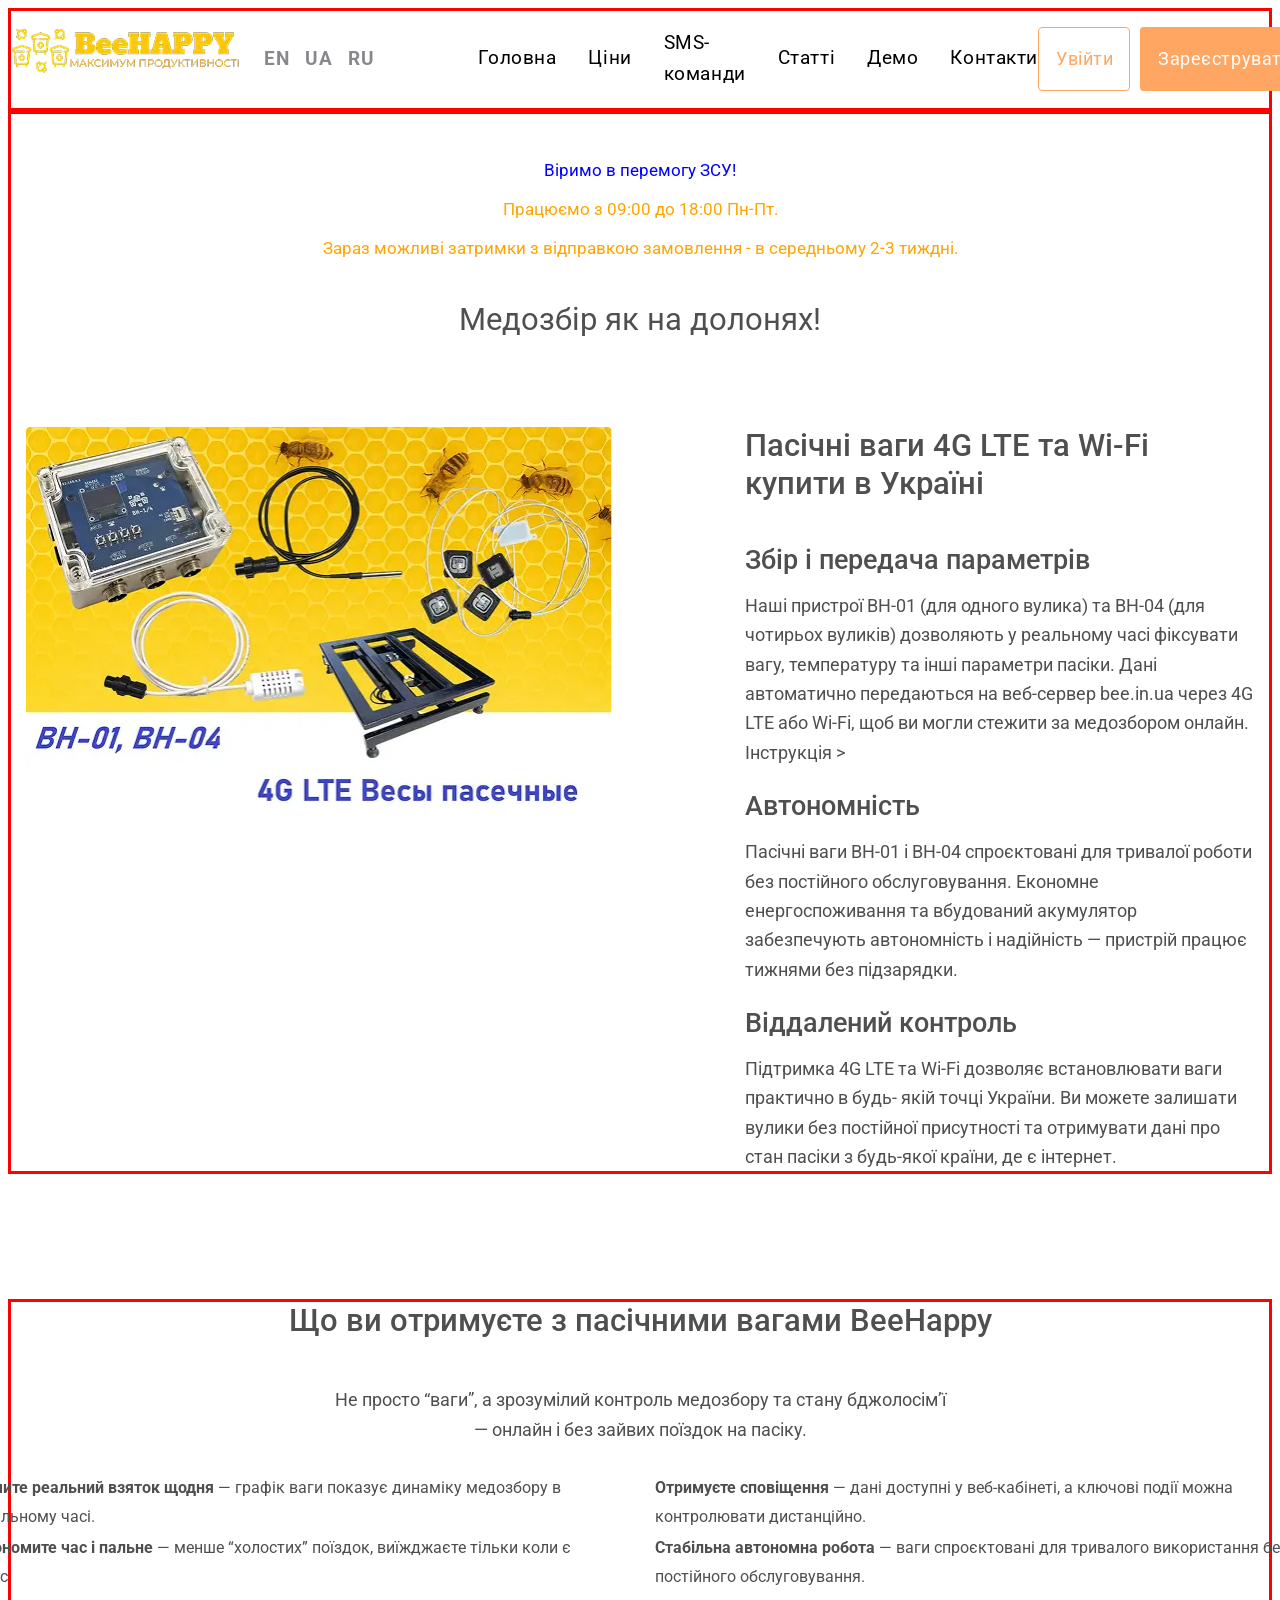
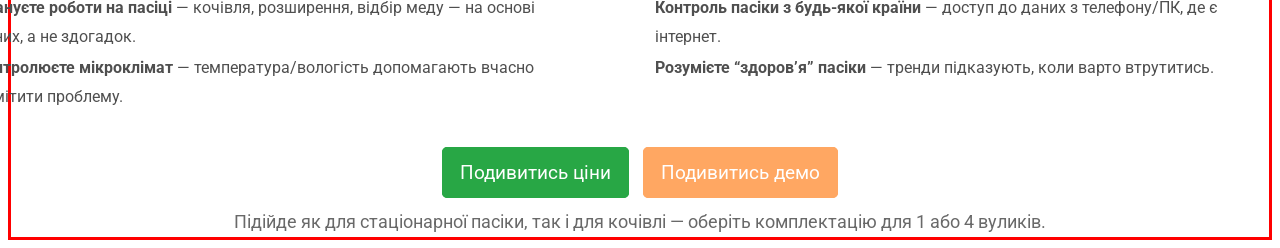
==== index.html @ 7dd822db "верстка секції advantages" ====
<!DOCTYPE html>
<html lang="UA">

<head>
    <meta charset="UTF-8">
    <meta name="viewport" content="width=device-width, initial-scale=1.0">
    <link rel="preconnect" href="https://fonts.googleapis.com">
    <link rel="preconnect" href="https://fonts.gstatic.com" crossorigin>
    <link href="https://fonts.googleapis.com/css2?family=Roboto:ital,wght@0,100..900;1,100..900&display=swap"
        rel="stylesheet">
    <link rel="stylesheet" href="./styles/reset.css">
    <link rel="stylesheet" href="./styles/ua.css">
    <title>Document</title>
</head>

<body>
    <header class="header">
        <div class="container header-container">
            <a href="./ua.html" class="header-logo">
                <img class="header-img" src="./images/header-logo.webp" alt="logo">
            </a>
            <ul class="header-languages">
                <li class="language"> <a href="" class="header-link">EN</a></li>
                <li class="language"> <a href="" class="header-link">UA</a></li>
                <li class="language"> <a href="" class="header-link">RU</a></li>
            </ul>
            <ul class="heder-list">
                <li class="header-item"><a href="" class="header-link-nav">Головна</a></li>
                <li class="header-item"><a href="" class="header-link-nav">Ціни</a></li>
                <li class="header-item"><a href="" class="header-link-nav">SMS-команди</a></li>
                <li class="header-item"><a href="" class="header-link-nav">Статті</a></li>
                <li class="header-item"><a href="" class="header-link-nav">Демо</a></li>
                <li class="header-item"><a href="" class="header-link-nav">Контакти</a></li>
            </ul>
            <ul class="header-navs">
                <li class="header-nav"><a class="header-login" href="">Увійти</a></li>
                <li class="header-nav"><a class="header-singin" href="">Зареєструватися</a></li>
            </ul>
        </div>
    </header>
    <main class="main">
        <section class="hero">
            <div class="container">
                <ul class="hero-listzsy">
                    <h4 class="hero-zsy">Віримо в перемогу ЗСУ!</h4>
                    <h4 class="hero-zsy">Працюємо з 09:00 до 18:00 Пн-Пт.</h4>
                    <h4 class="hero-zsy">Зараз можливі затримки з відправкою замовлення - в середньому 2-3 тиждні.</h4>
                </ul>

                <h1 class="hero-title">Медозбір як на долонях!</h1>

                <div class="hero-box">
                    <img class="hero-img" src="./images/hero-img.webp" alt="ваги">
                    <div class="hero-subbox">
                        <h2 class="hero-4g">Пасічні ваги 4G LTE та Wi-Fi купити в Україні</h2>
                        <ul class="hero-list">
                            <li class="hero-item">
                                <h3 class="hero-subtitle">Збір і передача параметрів</h3>
                                <p class="hero-text">Наші пристрої BH-01 (для одного вулика) та BH-04 (для чотирьох
                                    вуликів)
                                    дозволяють у реальному часі фіксувати вагу, температуру та інші параметри
                                    пасіки. Дані автоматично передаються на веб-сервер bee.in.ua через 4G LTE
                                    або Wi-Fi, щоб ви могли стежити за медозбором онлайн. Інструкція ></p>
                            </li>
                            <li class="hero-item">
                                <h3 class="hero-subtitle">Автономність</h3>
                                <p class="hero-text">Пасічні ваги BH-01 і BH-04 спроєктовані для тривалої роботи без
                                    постійного
                                    обслуговування. Економне енергоспоживання та вбудований акумулятор
                                    забезпечують автономність і надійність — пристрій працює тижнями без
                                    підзарядки.</p>
                            </li>
                            <li class="hero-item">
                                <h3 class="hero-subtitle">Віддалений контроль</h3>
                                <p class="hero-text">Підтримка 4G LTE та Wi-Fi дозволяє встановлювати ваги практично в
                                    будь-
                                    якій точці України. Ви можете залишати вулики без постійної присутності та
                                    отримувати дані про стан пасіки з будь-якої країни, де є інтернет.</p>
                            </li>
                        </ul>
                    </div>
                </div>
            </div>
        </section>
        <section class="advantages">
            <div class="container">
                <h2 class="advantages-title">Що ви отримуєте з пасічними вагами BeeHappy</h2>
                <p class="advantages-text">Не просто “ваги”, а зрозумілий контроль медозбору та стану бджолосім’ї —
                    онлайн і без зайвих
                    поїздок на пасіку.</p>
                <div class="advantages-box">
                    <ul class="advantages-list">
                        <li class="advantages-item">
                            <p class="advantages-subtext text1">
                                <strong>Бачите реальний взяток щодня</strong>
                                — графік ваги показує динаміку медозбору в
                                реальному часі.
                            </p>
                        </li>
                        <li class="advantages-item">
                            <p class="advantages-subtext text2">
                                <strong>Економите час і пальне</strong>
                                — менше “холостих” поїздок, виїжджаєте тільки коли є
                                сенс.
                            </p>
                        </li>
                        <li class="advantages-item">
                            <p class="advantages-subtext text3">
                                <strong>Плануєте роботи на пасіці </strong>
                                — кочівля, розширення, відбір меду — на основі
                                даних, а не здогадок.
                            </p>
                        </li>
                        <li class="advantages-item">
                            <p class="advantages-subtext text4">
                                <strong>Контролюєте мікроклімат</strong>
                                — температура/вологість допомагають вчасно
                                помітити проблему.
                            </p>
                        </li>
                    </ul>
                    <ul class="advantages-lists">
                        <li class="advantages-item">
                            <p class="advantages-subtext text5">
                                <strong>Отримуєте сповіщення</strong>
                                — дані доступні у веб-кабінеті, а ключові події можна
                                контролювати дистанційно.
                            </p>
                        </li>
                        <li class="advantages-item">
                            <p class="advantages-subtext text6">
                                <strong>Стабільна автономна робота</strong>
                                — ваги спроєктовані для тривалого використання
                                без постійного обслуговування.
                            </p>
                        </li>
                        <li class="advantages-item">
                            <p class="advantages-subtext text7">
                                <strong>Контроль пасіки з будь-якої країни</strong>
                                — доступ до даних з телефону/ПК, де є
                                інтернет.
                            </p>
                        </li>
                        <li class="advantages-item">
                            <p class="advantages-subtext text8">
                                <strong>Розумієте “здоров’я” пасіки</strong>
                                — тренди підказують, коли варто втрутитись.
                            </p>
                        </li>
                    </ul>
                </div>
                <ul class="advantages-buttons">
                    <li class="advantages-button">
                        <a href="" class="advantages-cost">Подивитись ціни</a>
                    </li>
                    <li class="advantages-button">
                        <a href="" class="advantages-demo">Подивитись демо</a>
                    </li>
                </ul>
                <p class="advantages-btn">Підійде як для стаціонарної пасіки, так і для кочівлі — оберіть комплектацію
                    для 1 або 4 вуликів.</p>
            </div>
        </section>
    </main>
</body>

</html>
---- styles/ua.css ----
body {
    font-family: "Roboto";
}



.container {
    padding-right: 15px;
    padding-left: 15px;
    margin-right: auto;
    margin-left: auto;
    border: solid red;
}


/* секція header */

.header-container {
    display: flex;
    padding: 17px 0px 18px;
}

.header-languages {
    display: flex;
    gap: 16px;
    align-items: center;
    margin-left: 24px;
    margin-right: 104px;
}

.header-link {
    font-weight: 700;
    font-size: 19px;
    line-height: 160%;
    letter-spacing: 0.03em;
    color: #87898c;
}

.header-link-nav {
    font-weight: 400;
    font-size: 19px;
    line-height: 162%;
    letter-spacing: 0.03em;
    color: #000;
}

.heder-list {
    display: flex;
    gap: 32px;
    align-items: center;
    margin: 0px auto;
}

.header-navs {
    display: flex;
    gap: 10px;
    align-items: center;
}

.header-login {
    font-weight: 400;
    font-size: 18px;
    line-height: 157%;
    letter-spacing: 0.03em;
    text-align: center;
    color: #ffa762;

    padding: 20px 16px 21px 17px;
    border: 1px solid #ffa762;
    border-radius: 4px;
}

.header-singin {
    border: 1px solid #ffa762;
    border-radius: 4px;
    background: #ffa762;
    padding: 20px 16px 21px 17px;

    font-weight: 400;
    font-size: 18px;
    line-height: 152%;
    letter-spacing: 0.03em;
    text-align: center;
    color: #fff;
}

/* секція hero */

.hero {
    padding-bottom: 62px;
}

.hero-listzsy {
    padding: 43px 0px 39px;
    text-align: center;
    display: flex;
    flex-direction: column;
    gap: 11px;
}

.hero-img {
    border-radius: 4px;
    width: 586px;
    height: 391px;
}

.hero-zsy:first-child {
    font-weight: 400;
    font-size: 17px;
    line-height: 161%;
    color: #00f;
}

.hero-zsy {
    font-weight: 400;
    font-size: 17px;
    line-height: 166%;
    color: #ffa500;
}

.hero-title {
    font-weight: 400;
    font-size: 31px;
    line-height: 123%;
    text-align: center;
    color: #4f4f4f;
}

.hero-4g {
    font-weight: 500;
    font-size: 31px;
    line-height: 120%;
    color: #4f4f4f;
}

.hero-box {
    display: flex;
    gap: 133px;
    padding: 88px 0px 0px;
}

.hero-list {
    display: flex;
    flex-direction: column;
    gap: 23px;
    padding-top: 42px;
}

.hero-subtitle {
    font-weight: 500;
    font-size: 27px;
    line-height: 123%;
    color: #4f4f4f;
    padding-bottom: 14px;
}

.hero-text {
    font-weight: 400;
    font-size: 18px;
    line-height: 163%;
    color: #4f4f4f;
}

.hero-text:nth-child(1) {
    max-width: 687px;
}

.hero-text:nth-child(2) {
    max-width: 678px;
}

.hero-text:nth-child(3) {
    max-width: 676px;
}

/* секція advantages */

.advantages {
    padding-top: 63px;
}

.advantages-title {
    font-weight: 500;
    font-size: 31px;
    line-height: 122%;
    color: #4f4f4f;

    text-align: center;
}

.advantages-text {
    font-weight: 400;
    font-size: 18px;
    line-height: 163%;
    color: #4f4f4f;
    max-width: 851px;

    text-align: center;
    margin: 45px auto 30px;
    max-width: 628px;
}

.text1 {
    max-width: 616px;
}

.text2 {
    max-width: 628px;
}

.text3 {
    max-width: 603px;
}

.text4 {
    max-width: 562px;
}

.text5 {
    max-width: 612px;
}

.text6 {
    max-width: 635px;
}

.text7 {
    max-width: 606px;
}

.text8 {
    max-width: 592px;
}

.advantages-list {
    /* display: flex;
    gap: 30px;
    flex-wrap: wrap;
    justify-content: center; */
}

.advantages-box {
    display: flex;
    justify-content: center;
    gap: 30px;
}


.advantages-item {
    display: flex;
    width: 650px;
    height: 60px;
}

.advantages-subtext {
    font-weight: 400;
    font-size: 16px;
    line-height: 180%;
    color: #4f4f4f;
}

.advantages-buttons {
    display: flex;
    justify-content: center;
    gap: 14px;
    margin: 44px 0px 20px;
}

.advantages-cost {
    border: 1px solid #28a745;
    border-radius: 5px;
    width: 188px;
    height: 48px;
    background: #28a745;
    padding: 13px 17px;

    font-weight: 400;
    font-size: 19px;
    line-height: 155%;
    text-align: center;
    color: #fff;
}


.advantages-demo {
    padding: 13px 17px;

    border: 1px solid #ffa762;
    border-radius: 5px;
    width: 197px;
    height: 48px;
    background: #ffa762;

    font-weight: 400;
    font-size: 19px;
    line-height: 154%;
    text-align: center;
    color: #fff;
}

.advantages-btn {
    font-weight: 400;
    font-size: 18px;
    line-height: 163%;
    text-align: center;
    color: #4f4f4f;
    opacity: 0.85;
}
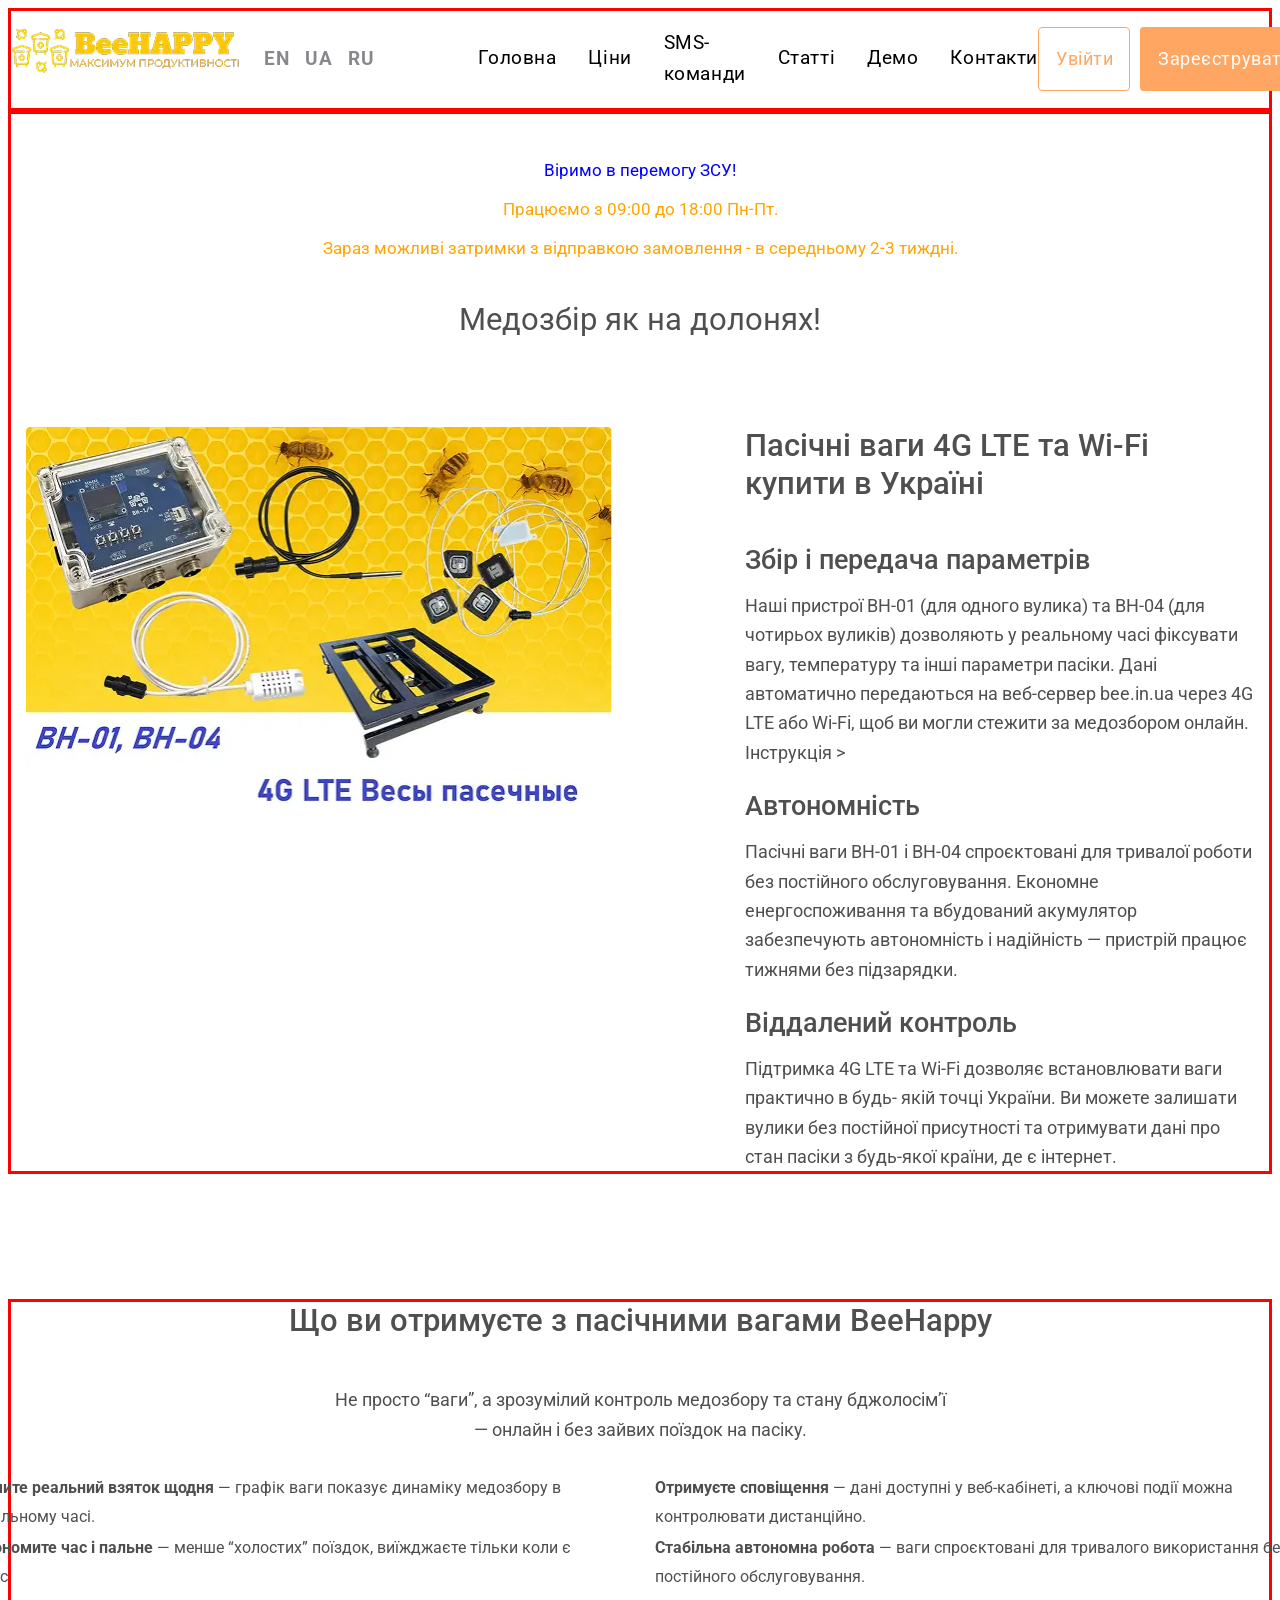
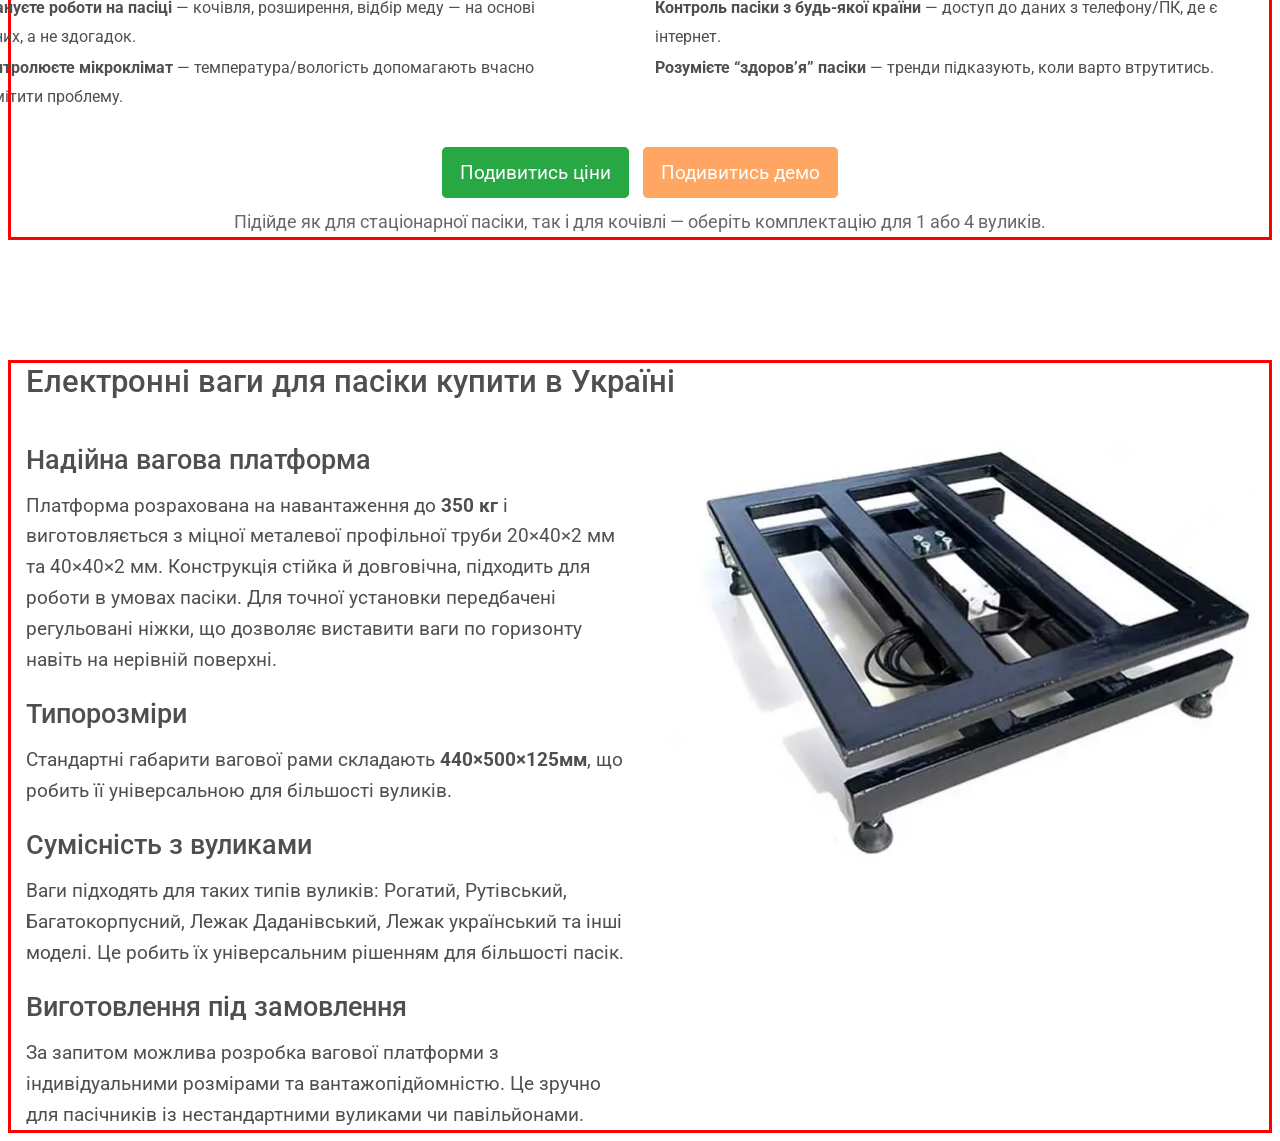
==== commit fb38cb27: "flex-box секції information" ====
--- a/index.html
+++ b/index.html
@@ -161,6 +161,43 @@
                     для 1 або 4 вуликів.</p>
             </div>
         </section>
+        <section class="information">
+            <div class="container">
+                <h2 class="information-title">Електронні ваги для пасіки купити в Україні</h2>
+                <div class="information-box">
+                    <ul class="information-list">
+                        <li class="information-item">
+                            <h3 class="information-subtitle">Надійна вагова платформа</h3>
+                            <p class="information-text information-text1">Платформа розрахована на навантаження до <strong>350 кг</strong>
+                                і
+                                виготовляється з
+                                міцної металевої профільної труби 20×40×2 мм та 40×40×2 мм. Конструкція
+                                стійка й довговічна, підходить для роботи в умовах пасіки. Для точної
+                                установки передбачені регульовані ніжки, що дозволяє виставити ваги по
+                                горизонту навіть на нерівній поверхні.</p>
+                        </li>
+                        <li class="information-item">
+                            <h3 class="information-subtitle">Типорозміри</h3>
+                            <p class="information-text information-text2">Стандартні габарити вагової рами складають
+                                <strong>440×500×125мм</strong>, що робить її універсальною для більшості вуликів.</p>
+                        </li>
+                        <li class="information-item">
+                            <h3 class="information-subtitle">Сумісність з вуликами</h3>
+                            <p class="information-text information-text3">Ваги підходять для таких типів вуликів: Рогатий, Рутівський,
+                                Багатокорпусний, Лежак Даданівський, Лежак український та інші моделі. Це
+                                робить їх універсальним рішенням для більшості пасік.</p>
+                        </li>
+                        <li class="information-item">
+                            <h3 class="information-subtitle">Виготовлення під замовлення</h3>
+                            <p class="information-text information-text4">За запитом можлива розробка вагової платформи з індивідуальними
+                                розмірами та вантажопідйомністю. Це зручно для пасічників із
+                                нестандартними вуликами чи павільйонами.</p>
+                        </li>
+                    </ul>
+                    <img src="./images/information-img.webp" alt="ваги" class="information-img">
+                </div>
+            </div>
+        </section>
     </main>
 </body>
 
--- a/styles/ua.css
+++ b/styles/ua.css
@@ -177,6 +177,7 @@
 
 .advantages {
     padding-top: 63px;
+    padding-bottom: 56px;
 }
 
 .advantages-title {
@@ -305,4 +306,70 @@
     text-align: center;
     color: #4f4f4f;
     opacity: 0.85;
+}
+
+/* секція information */
+
+.information {
+    padding-top: 64px;
+}
+
+.information-title {
+    font-weight: 500;
+    font-size: 31px;
+    line-height: 124%;
+    color: #4f4f4f;
+
+    margin-bottom: 43px;
+}
+
+.information-box {
+    display: flex;
+    gap: 43px;
+}
+
+.information-list {
+    display: flex;
+    flex-direction: column;
+    gap: 23px;
+}
+
+.information-subtitle {
+    font-weight: 500;
+    font-size: 27px;
+    line-height: 121%;
+    color: #4f4f4f;
+
+    margin-bottom: 14px;
+}
+
+.information-text {
+    font-weight: 400;
+    font-size: 19px;
+    line-height: 162%;
+    color: #4f4f4f;
+}
+
+.information-text1 {
+    max-width: 677px;
+}
+
+.information-text2 {
+    max-width: 681px;
+}
+
+.information-text3 {
+    max-width: 682px;
+}
+
+.information-text4 {
+    max-width: 616px;
+}
+
+
+
+.information-img {
+    border-radius: 4px;
+    width: 586px;
+    height: 422px;
 }
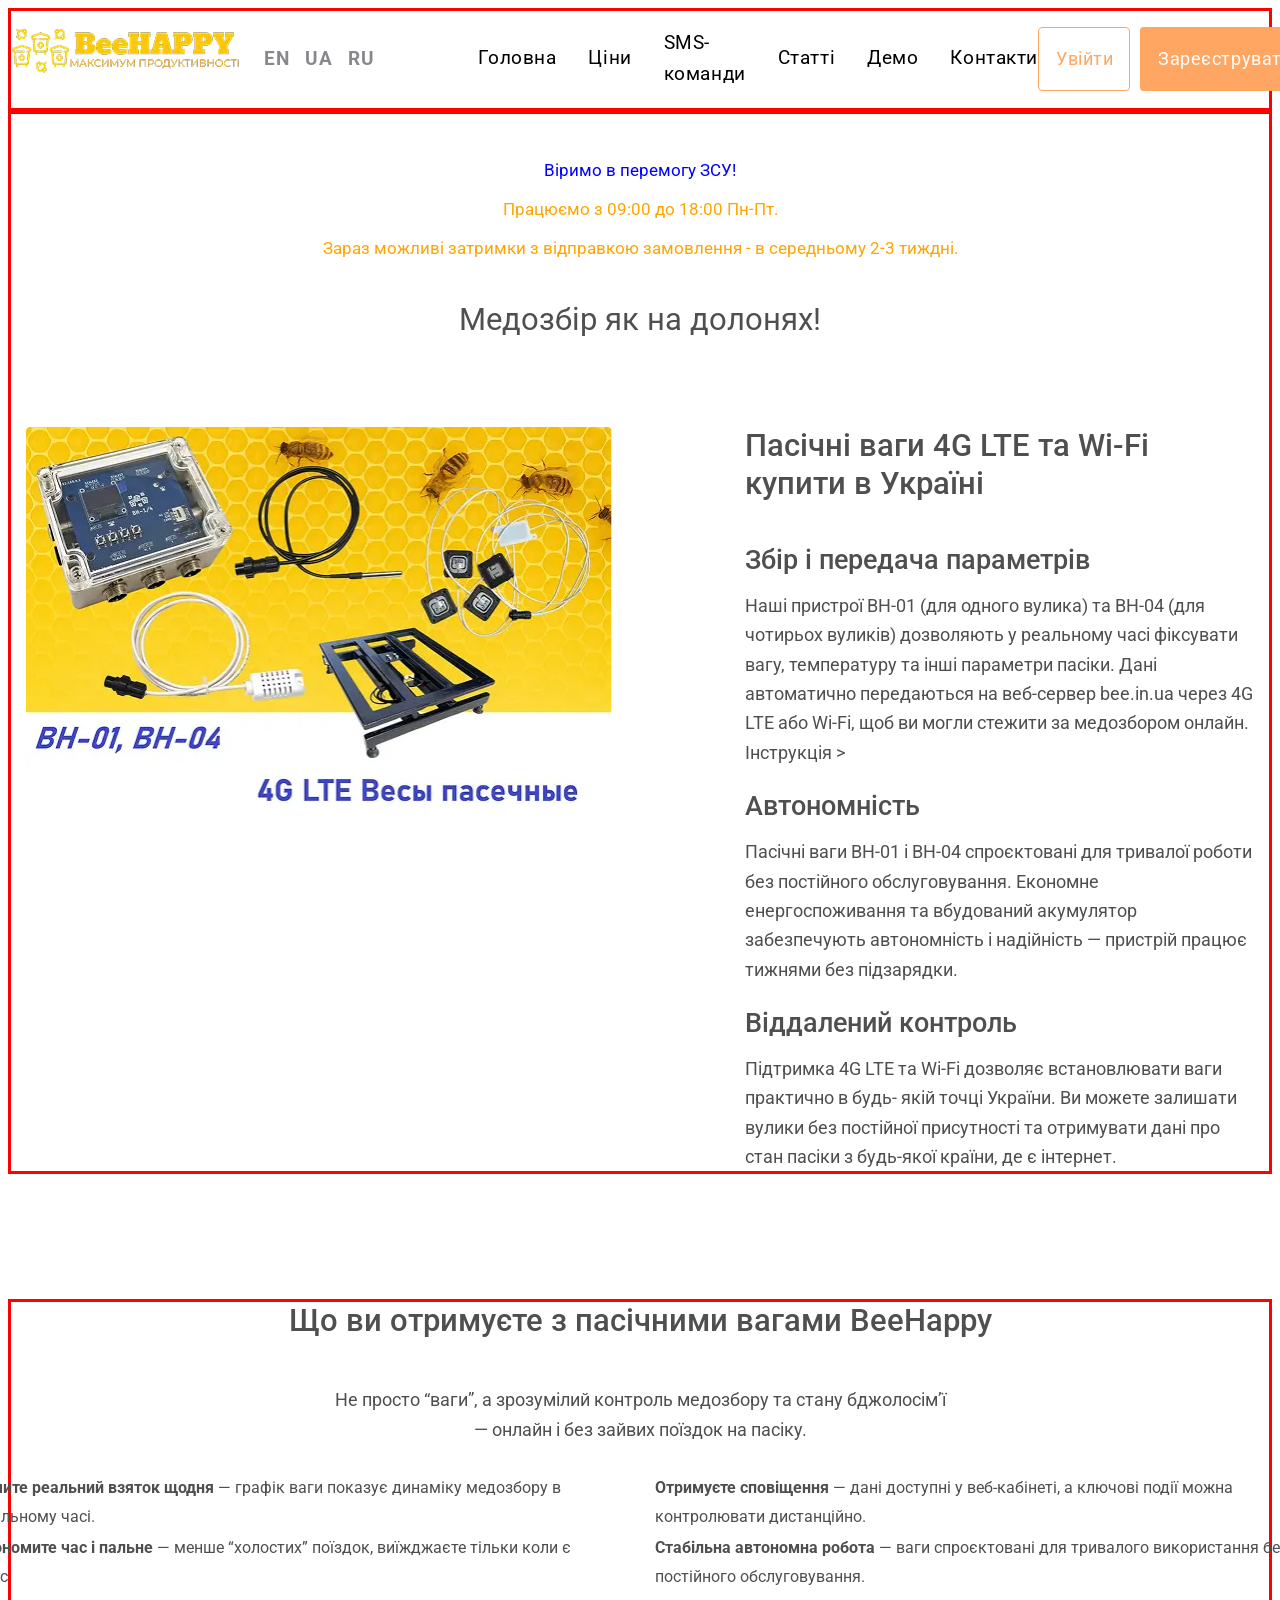
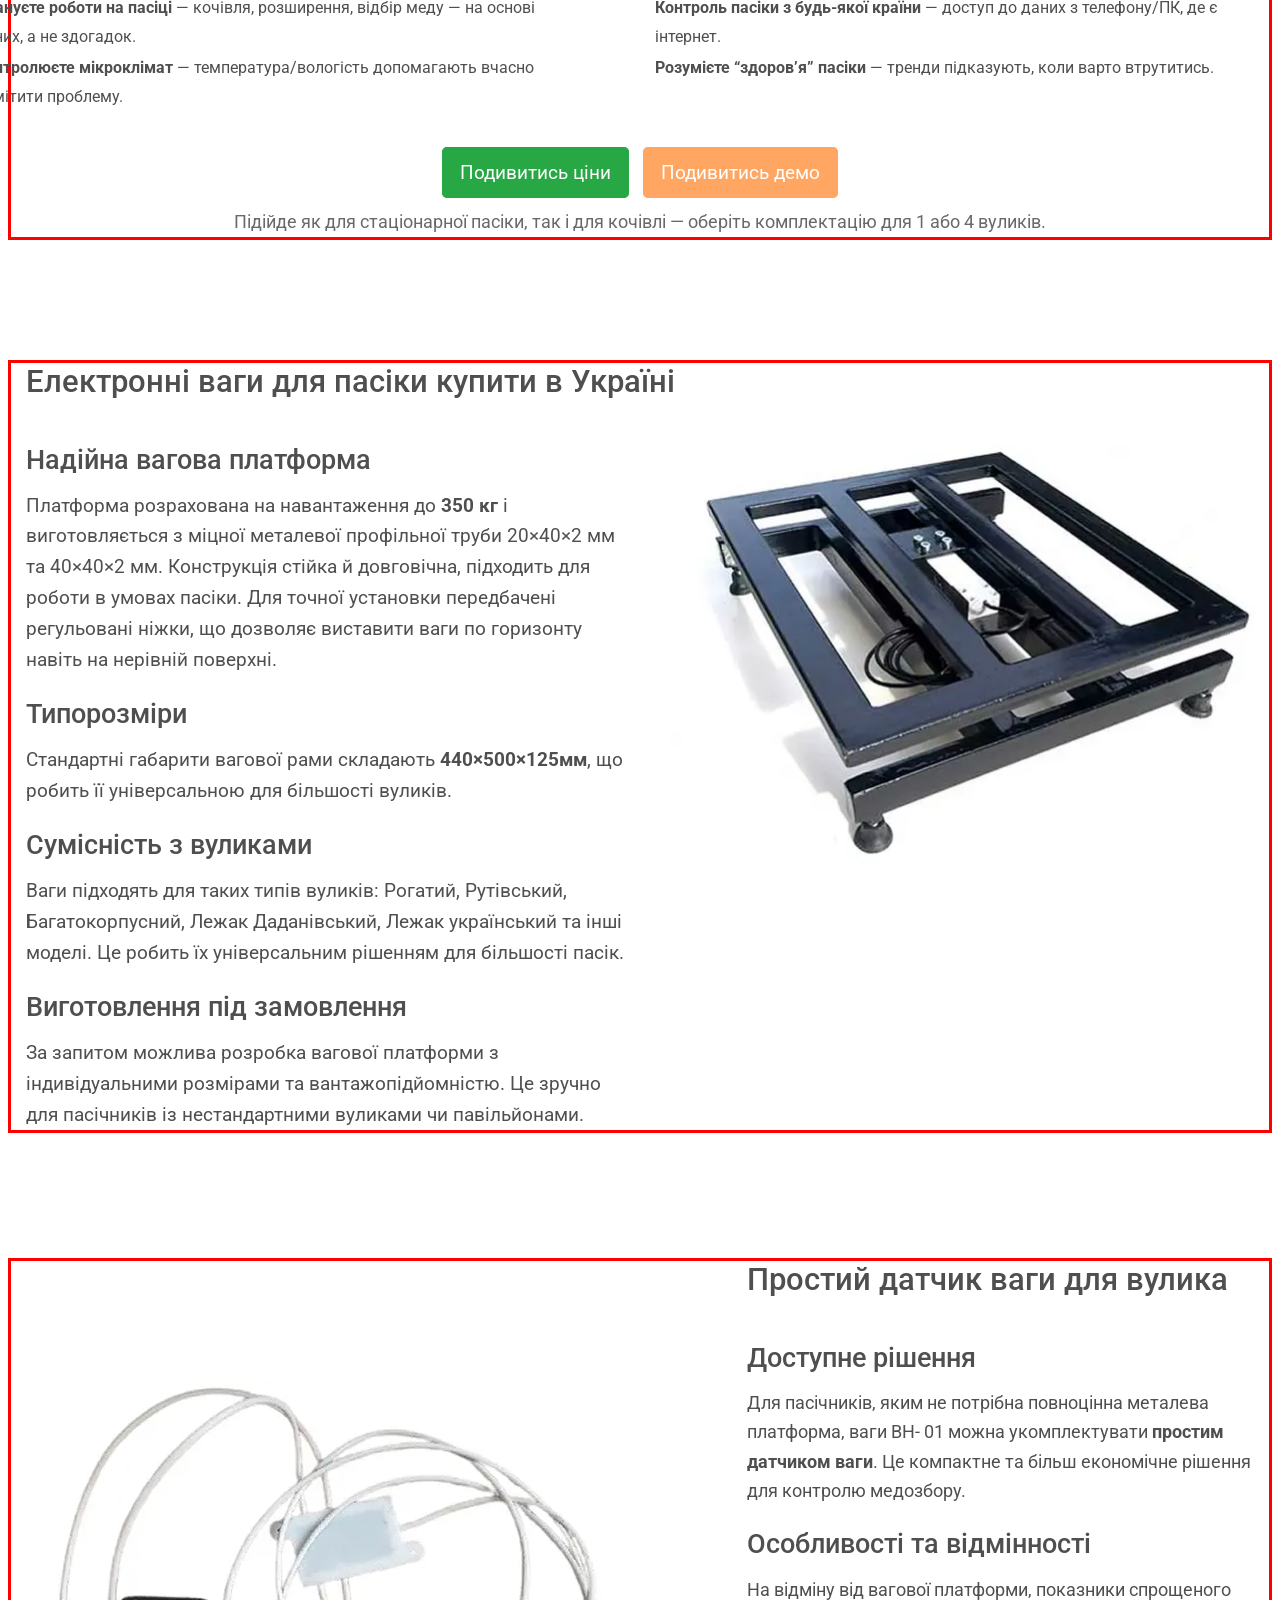
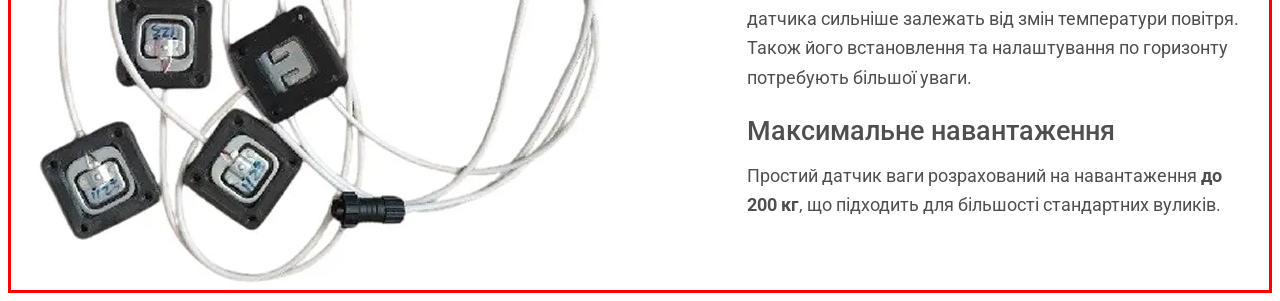
==== commit 3c53b5af: "секція sensor" ====
--- a/index.html
+++ b/index.html
@@ -10,7 +10,7 @@
         rel="stylesheet">
     <link rel="stylesheet" href="./styles/reset.css">
     <link rel="stylesheet" href="./styles/ua.css">
-    <title>Document</title>
+    <title>bee.in.ua</title>
 </head>
 
 <body>
@@ -168,28 +168,33 @@
                     <ul class="information-list">
                         <li class="information-item">
                             <h3 class="information-subtitle">Надійна вагова платформа</h3>
-                            <p class="information-text information-text1">Платформа розрахована на навантаження до <strong>350 кг</strong>
+                            <p class="information-text information-text1">Платформа розрахована на навантаження до
+                                <strong>350 кг</strong>
                                 і
                                 виготовляється з
                                 міцної металевої профільної труби 20×40×2 мм та 40×40×2 мм. Конструкція
                                 стійка й довговічна, підходить для роботи в умовах пасіки. Для точної
                                 установки передбачені регульовані ніжки, що дозволяє виставити ваги по
-                                горизонту навіть на нерівній поверхні.</p>
+                                горизонту навіть на нерівній поверхні.
+                            </p>
                         </li>
                         <li class="information-item">
                             <h3 class="information-subtitle">Типорозміри</h3>
                             <p class="information-text information-text2">Стандартні габарити вагової рами складають
-                                <strong>440×500×125мм</strong>, що робить її універсальною для більшості вуликів.</p>
+                                <strong>440×500×125мм</strong>, що робить її універсальною для більшості вуликів.
+                            </p>
                         </li>
                         <li class="information-item">
                             <h3 class="information-subtitle">Сумісність з вуликами</h3>
-                            <p class="information-text information-text3">Ваги підходять для таких типів вуликів: Рогатий, Рутівський,
+                            <p class="information-text information-text3">Ваги підходять для таких типів вуликів:
+                                Рогатий, Рутівський,
                                 Багатокорпусний, Лежак Даданівський, Лежак український та інші моделі. Це
                                 робить їх універсальним рішенням для більшості пасік.</p>
                         </li>
                         <li class="information-item">
                             <h3 class="information-subtitle">Виготовлення під замовлення</h3>
-                            <p class="information-text information-text4">За запитом можлива розробка вагової платформи з індивідуальними
+                            <p class="information-text information-text4">За запитом можлива розробка вагової платформи
+                                з індивідуальними
                                 розмірами та вантажопідйомністю. Це зручно для пасічників із
                                 нестандартними вуликами чи павільйонами.</p>
                         </li>
@@ -198,6 +203,36 @@
                 </div>
             </div>
         </section>
+        <section class="sensor">
+            <div class="container sensor-container">
+                <img src="./images/sensor.webp" alt="датчіки" class="sensor-img">
+                <div class="sensor-box">
+                    <h2 class="sensor-title">Простий датчик ваги для вулика</h2>
+                    <ul class="sensor-list">
+                        <li class="sensor-item">
+                            <h3 class="sensor-subtitle">Доступне рішення</h3>
+                            <p class="sensor-text">Для пасічників, яким не потрібна повноцінна металева платформа, ваги
+                                BH-
+                                01 можна укомплектувати <strong>простим датчиком ваги</strong>. Це компактне та більш
+                                економічне рішення для контролю медозбору.</p>
+                        </li>
+                        <li class="sensor-item">
+                            <h3 class="sensor-subtitle">Особливості та відмінності</h3>
+                            <p class="sensor-text">На відміну від вагової платформи, показники спрощеного датчика
+                                сильніше
+                                залежать від змін температури повітря. Також його встановлення та
+                                налаштування по горизонту потребують більшої уваги.</p>
+                        </li>
+                        <li class="sensor-item">
+                            <h3 class="sensor-subtitle">Максимальне навантаження</h3>
+                            <p class="sensor-text">Простий датчик ваги розрахований на навантаження <strong>до 200 кг</strong>, що
+                                підходить
+                                для більшості стандартних вуликів.</p>
+                        </li>
+                    </ul>
+                </div>
+            </div>
+        </section>
     </main>
 </body>
 
--- a/styles/ua.css
+++ b/styles/ua.css
@@ -312,6 +312,7 @@
 
 .information {
     padding-top: 64px;
+    padding-bottom: 62px;
 }
 
 .information-title {
@@ -372,4 +373,54 @@
     border-radius: 4px;
     width: 586px;
     height: 422px;
+}
+
+/* секція sensor */
+
+.sensor {
+    padding-top: 63px;
+}
+
+.sensor-container {
+    display: flex;
+    gap: 134px;
+}
+
+.sensor-img {
+    margin-top: 120px;
+}
+
+.sensor-title {
+    font-weight: 500;
+    font-size: 31px;
+    line-height: 124%;
+    color: #4f4f4f;
+    margin-bottom: 42px;
+}
+
+.sensor-list {
+    display: flex;
+    flex-direction: column;
+    gap: 23px;
+}
+
+.sensor-subtitle {
+    font-weight: 500;
+    font-size: 27px;
+    line-height: 123%;
+    color: #4f4f4f;
+    margin-bottom: 13px;
+}
+
+.sensor-text {
+    font-weight: 400;
+    font-size: 18px;
+    line-height: 163%;
+    color: #4f4f4f;
+
+    max-width: 680px;
+}
+
+.sensor-text:nth-child(2) {
+    max-width: 675px;
 }
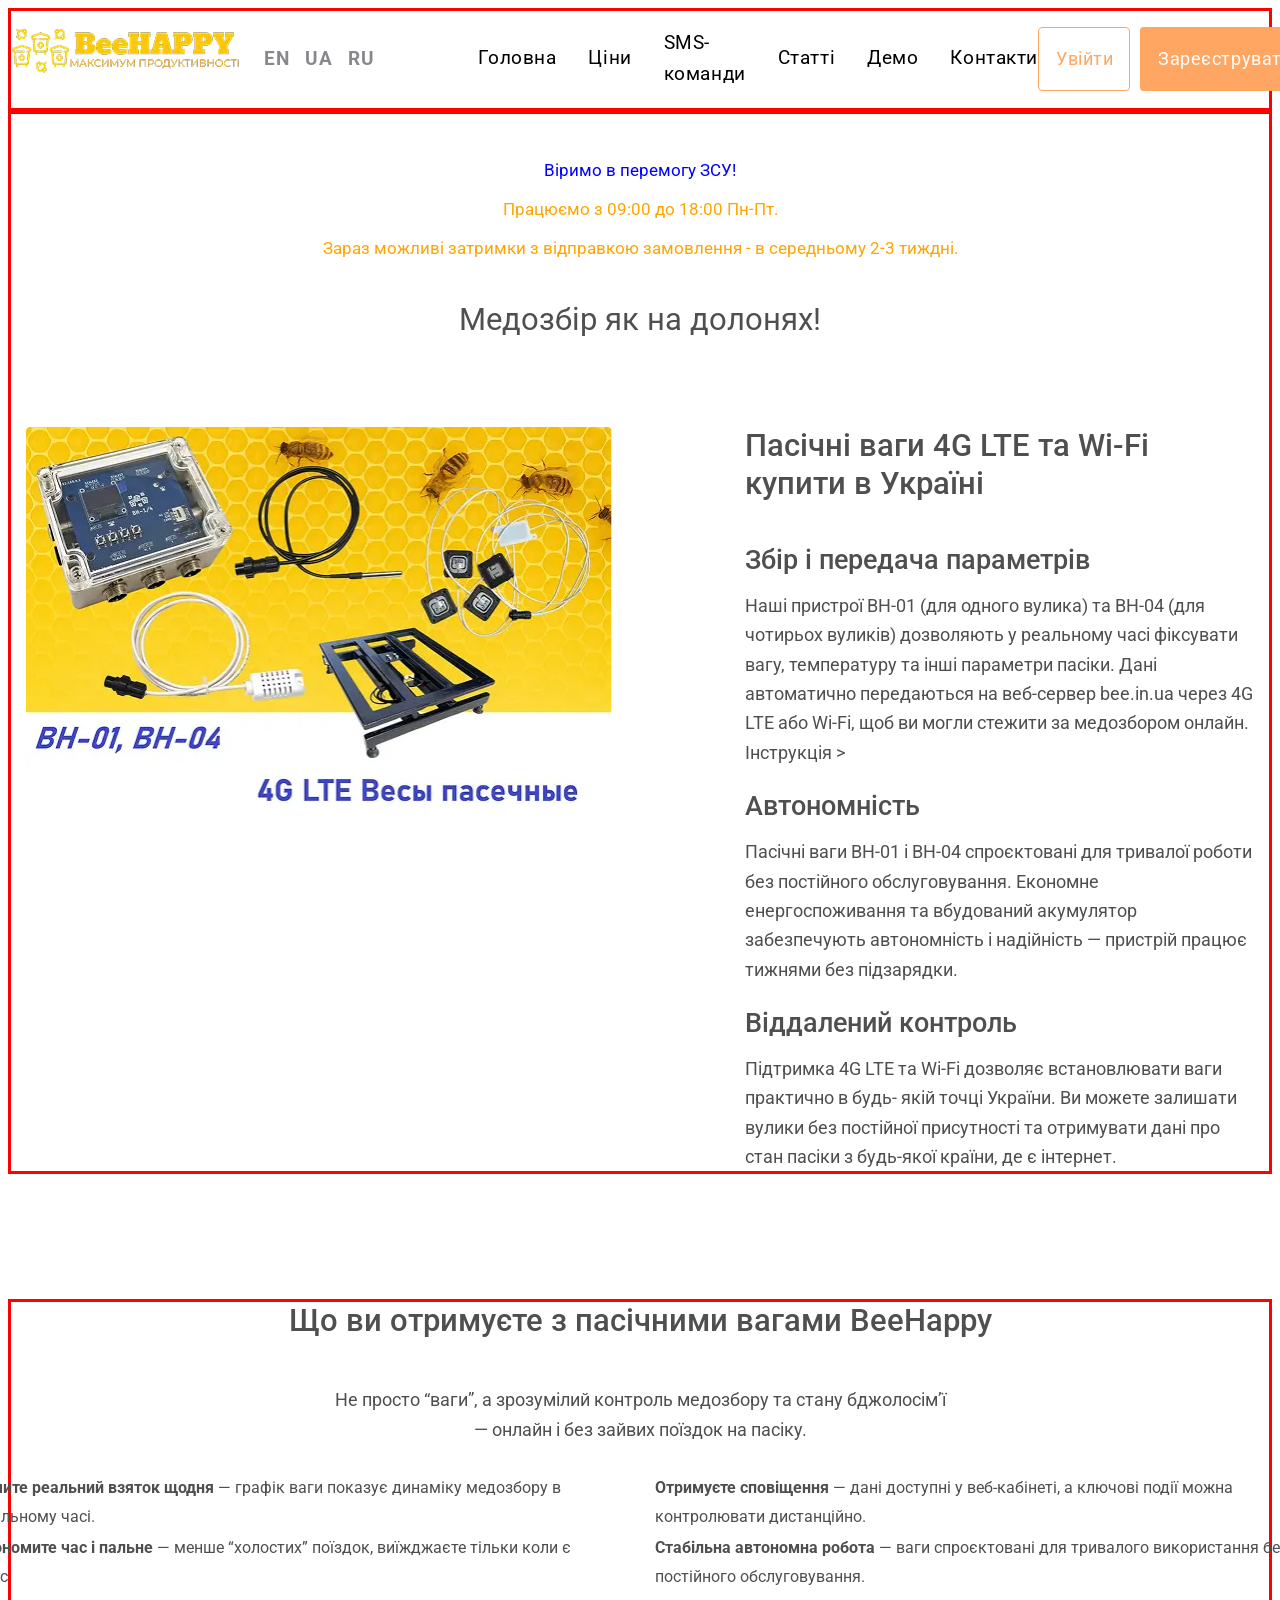
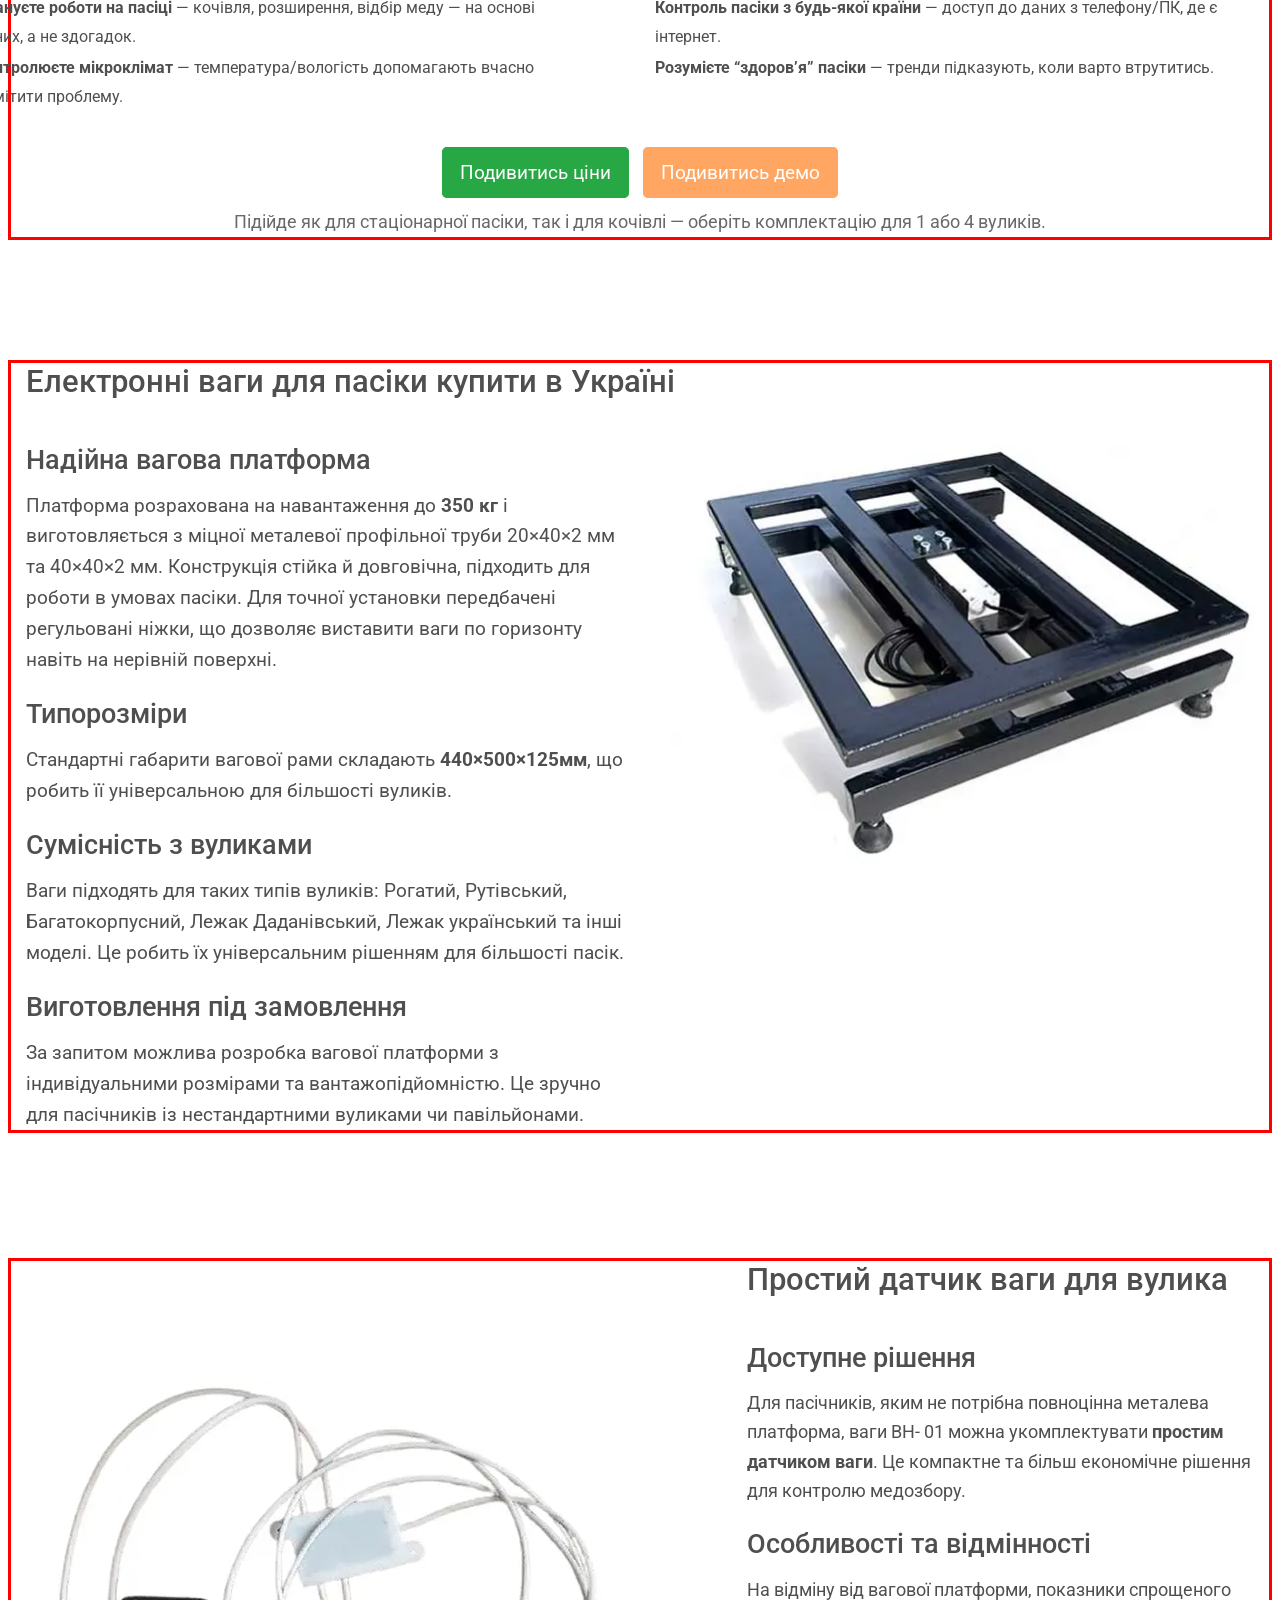
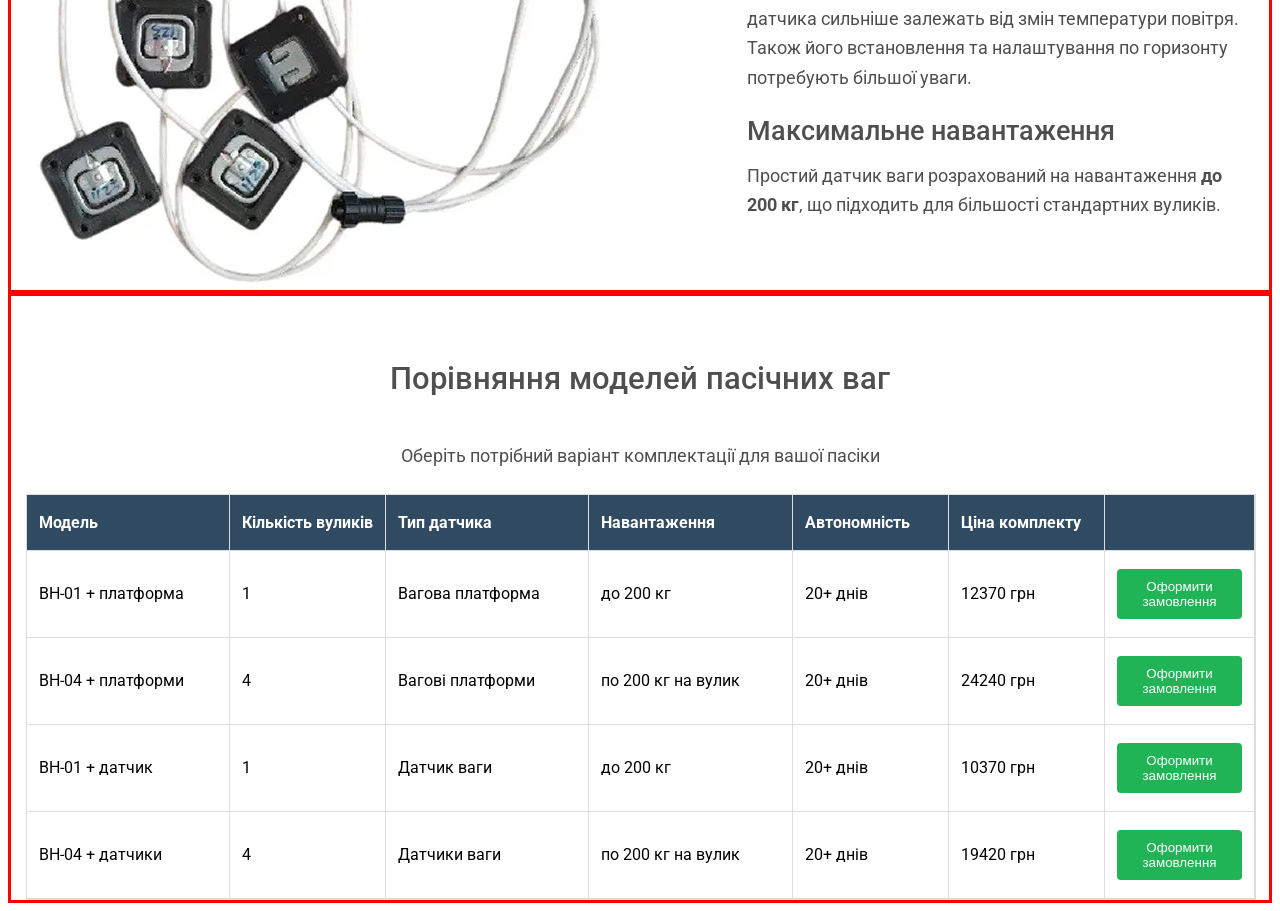
==== commit 59e010a0: "form" ====
--- a/index.html
+++ b/index.html
@@ -225,7 +225,8 @@
                         </li>
                         <li class="sensor-item">
                             <h3 class="sensor-subtitle">Максимальне навантаження</h3>
-                            <p class="sensor-text">Простий датчик ваги розрахований на навантаження <strong>до 200 кг</strong>, що
+                            <p class="sensor-text">Простий датчик ваги розрахований на навантаження <strong>до 200
+                                    кг</strong>, що
                                 підходить
                                 для більшості стандартних вуликів.</p>
                         </li>
@@ -233,6 +234,72 @@
                 </div>
             </div>
         </section>
+        <section class="form">
+            <div class="container">
+                <h2 class="form-title">Порівняння моделей пасічних ваг</h2>
+                <p class="form-text">Оберіть потрібний варіант комплектації для вашої пасіки</p>
+                <div class="table">
+
+                    <div class="table-header">
+                        <div>Модель</div>
+                        <div>Кількість вуликів</div>
+                        <div>Тип датчика</div>
+                        <div>Навантаження</div>
+                        <div>Автономність</div>
+                        <div>Ціна комплекту</div>
+                        <div></div>
+                    </div>
+                    <div class="table-row">
+
+                        <div>ВН-01 + платформа</div>
+                        <div>1</div>
+                        <div>Вагова платформа</div>
+                        <div>до 200 кг</div>
+                        <div>20+ днів</div>
+                        <div>12370 грн</div>
+                        <div>
+                            <button>Оформити замовлення</button>
+                        </div>
+
+                    </div>
+                    <div class="table-row">
+                        <div>ВН-04 + платформи</div>
+                        <div>4</div>
+                        <div>Вагові платформи</div>
+                        <div>по 200 кг на вулик</div>
+                        <div>20+ днів</div>
+                        <div>24240 грн</div>
+                        <div>
+                            <button>Оформити замовлення</button>
+                        </div>
+
+                    </div>
+                    <div class="table-row">
+                        <div>ВН-01 + датчик</div>
+                        <div>1</div>
+                        <div>Датчик ваги</div>
+                        <div>до 200 кг</div>
+                        <div>20+ днів</div>
+                        <div>10370 грн</div>
+                        <div>
+                            <button>Оформити замовлення</button>
+                        </div>
+                    </div>
+
+                    <div class="table-row">
+                        <div>ВН-04 + датчики</div>
+                        <div>4</div>
+                        <div>Датчики ваги</div>
+                        <div>по 200 кг на вулик</div>
+                        <div>20+ днів</div>
+                        <div>19420 грн</div>
+                        <div>
+                            <button>Оформити замовлення</button>
+                        </div>
+                    </div>
+                </div>
+            </div>
+        </section>
     </main>
 </body>
 
--- a/styles/ua.css
+++ b/styles/ua.css
@@ -423,4 +423,64 @@
 
 .sensor-text:nth-child(2) {
     max-width: 675px;
+}
+
+/* form */
+
+.form-title {
+    font-weight: 500;
+    font-size: 31px;
+    line-height: 123%;
+    text-align: center;
+    color: #4f4f4f;
+    margin-top: 64px;
+}
+
+.form-text {
+    font-weight: 400;
+    font-size: 18px;
+    line-height: 163%;
+    text-align: center;
+    color: #4f4f4f;
+
+    margin: 42px 0px 24px 0px;
+}
+
+.table {
+    width: 100%;
+    border: 1px solid #ddd;
+}
+
+.table-header,
+.table-row {
+    display: grid;
+    grid-template-columns: 1.3fr 1fr 1.3fr 1.3fr 1fr 1fr 150px;
+}
+
+.table-header {
+    background: #304b61;
+    color: white;
+    font-weight: bold;
+}
+
+.table-header div,
+.table-row div {
+    padding: 18px 12px;
+    border-right: 1px solid #ddd;
+    border-bottom: 1px solid #ddd;
+    display: flex;
+    align-items: center;
+}
+
+.table-row {
+    min-height: 80px;
+}
+
+button {
+    background: #20b457;
+    color: white;
+    border: none;
+    padding: 10px 12px;
+    border-radius: 4px;
+    cursor: pointer;
 }
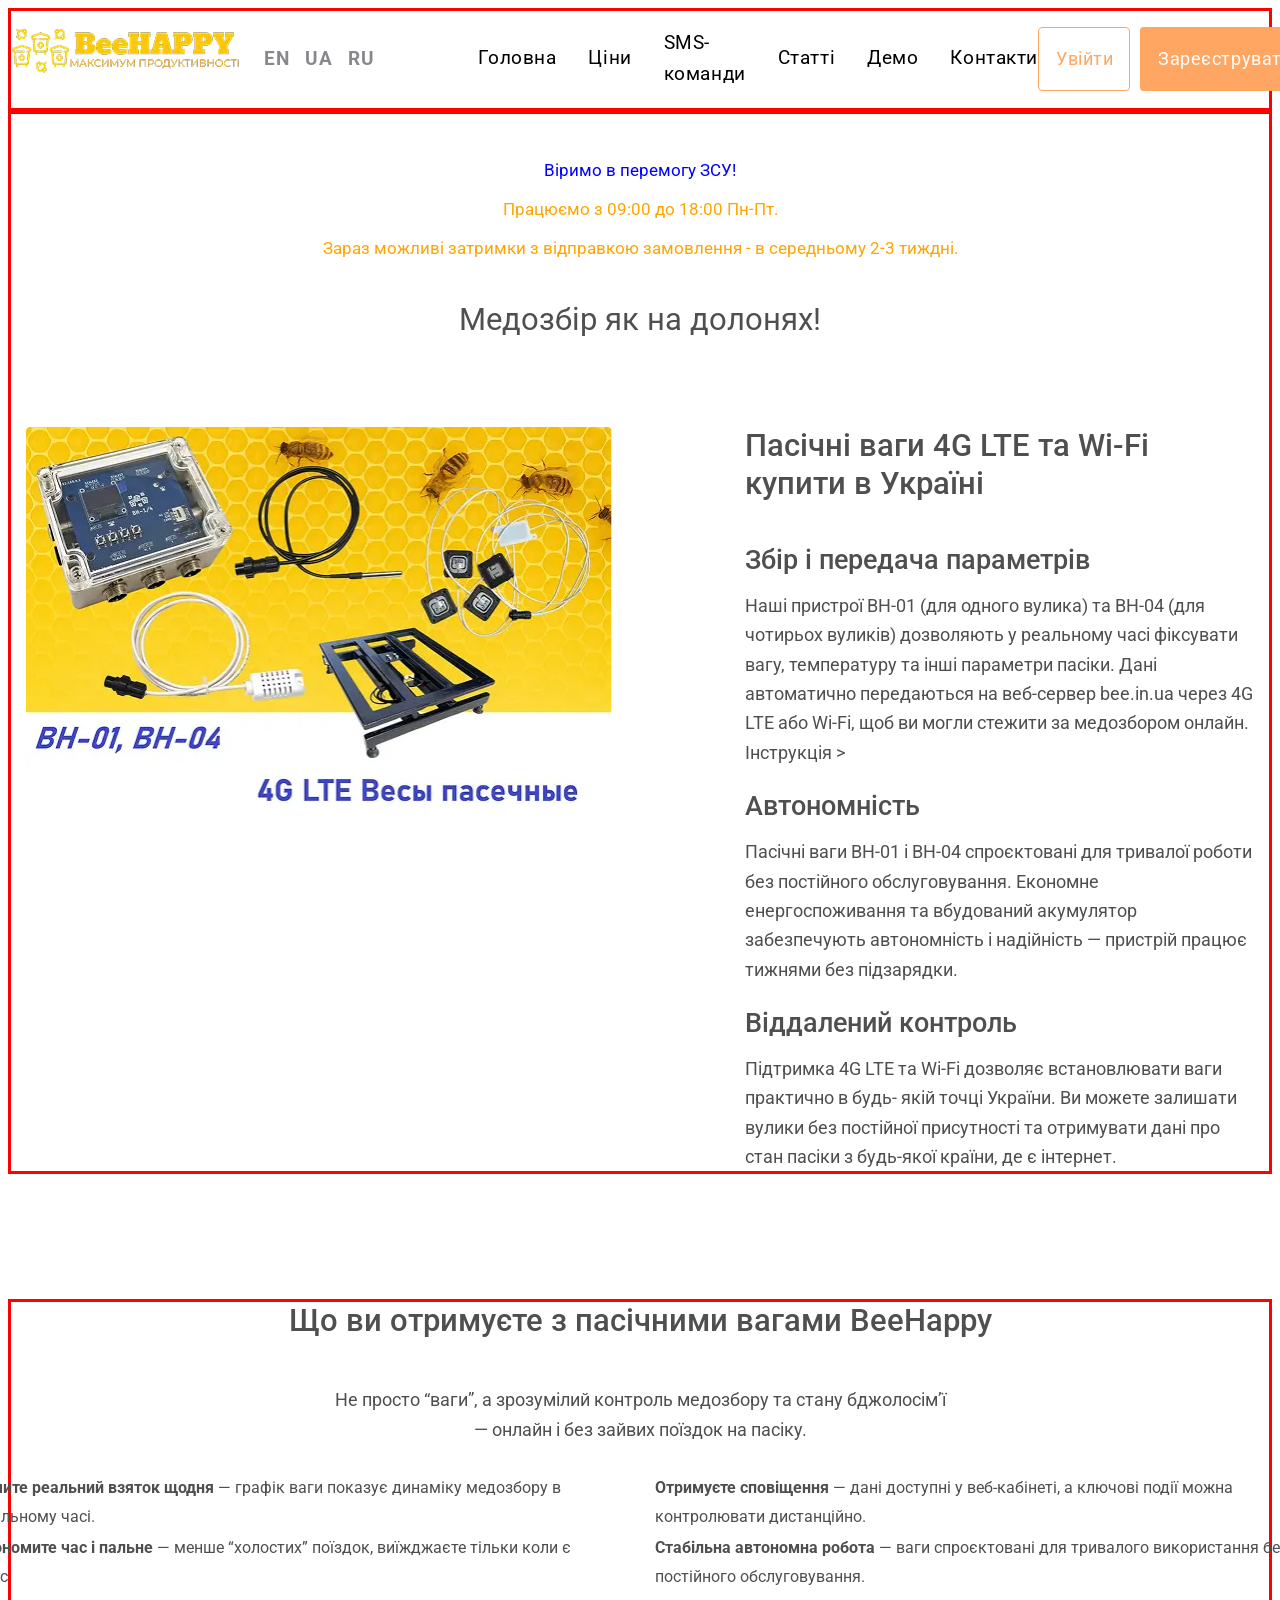
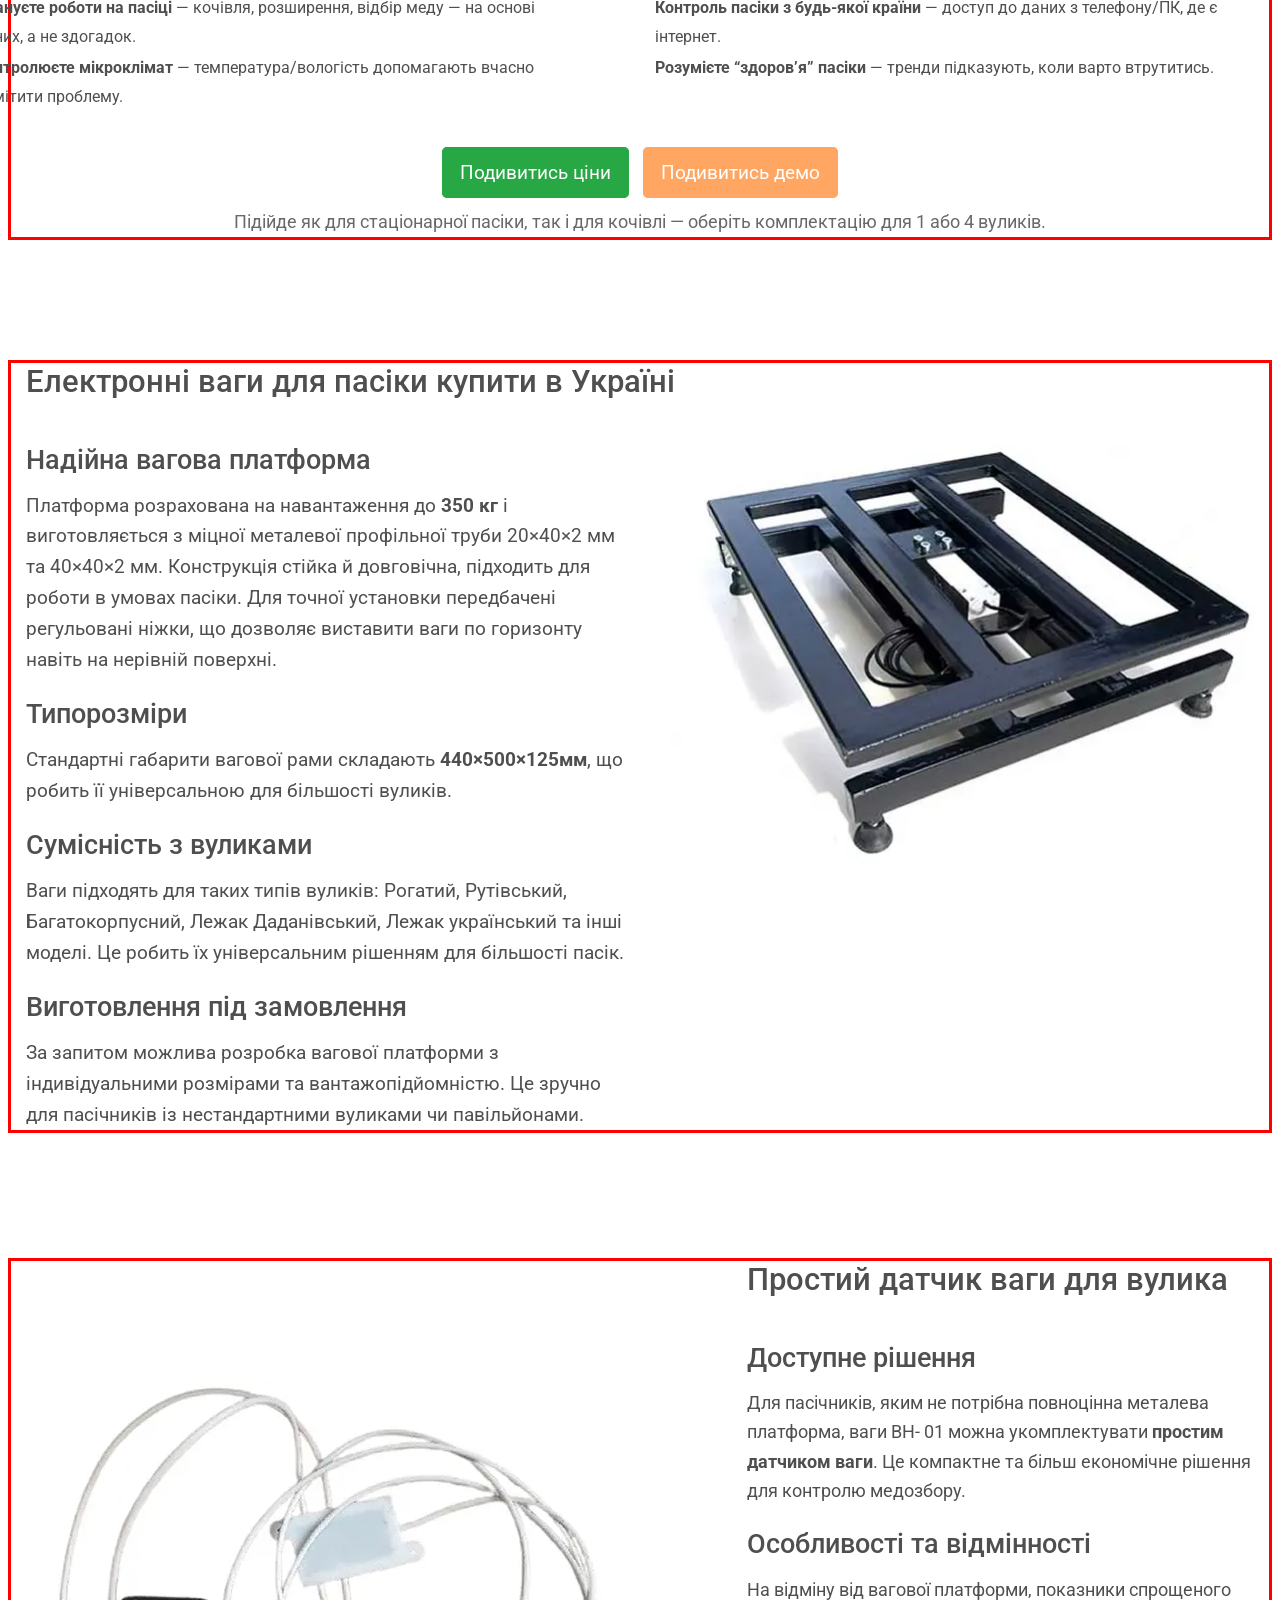
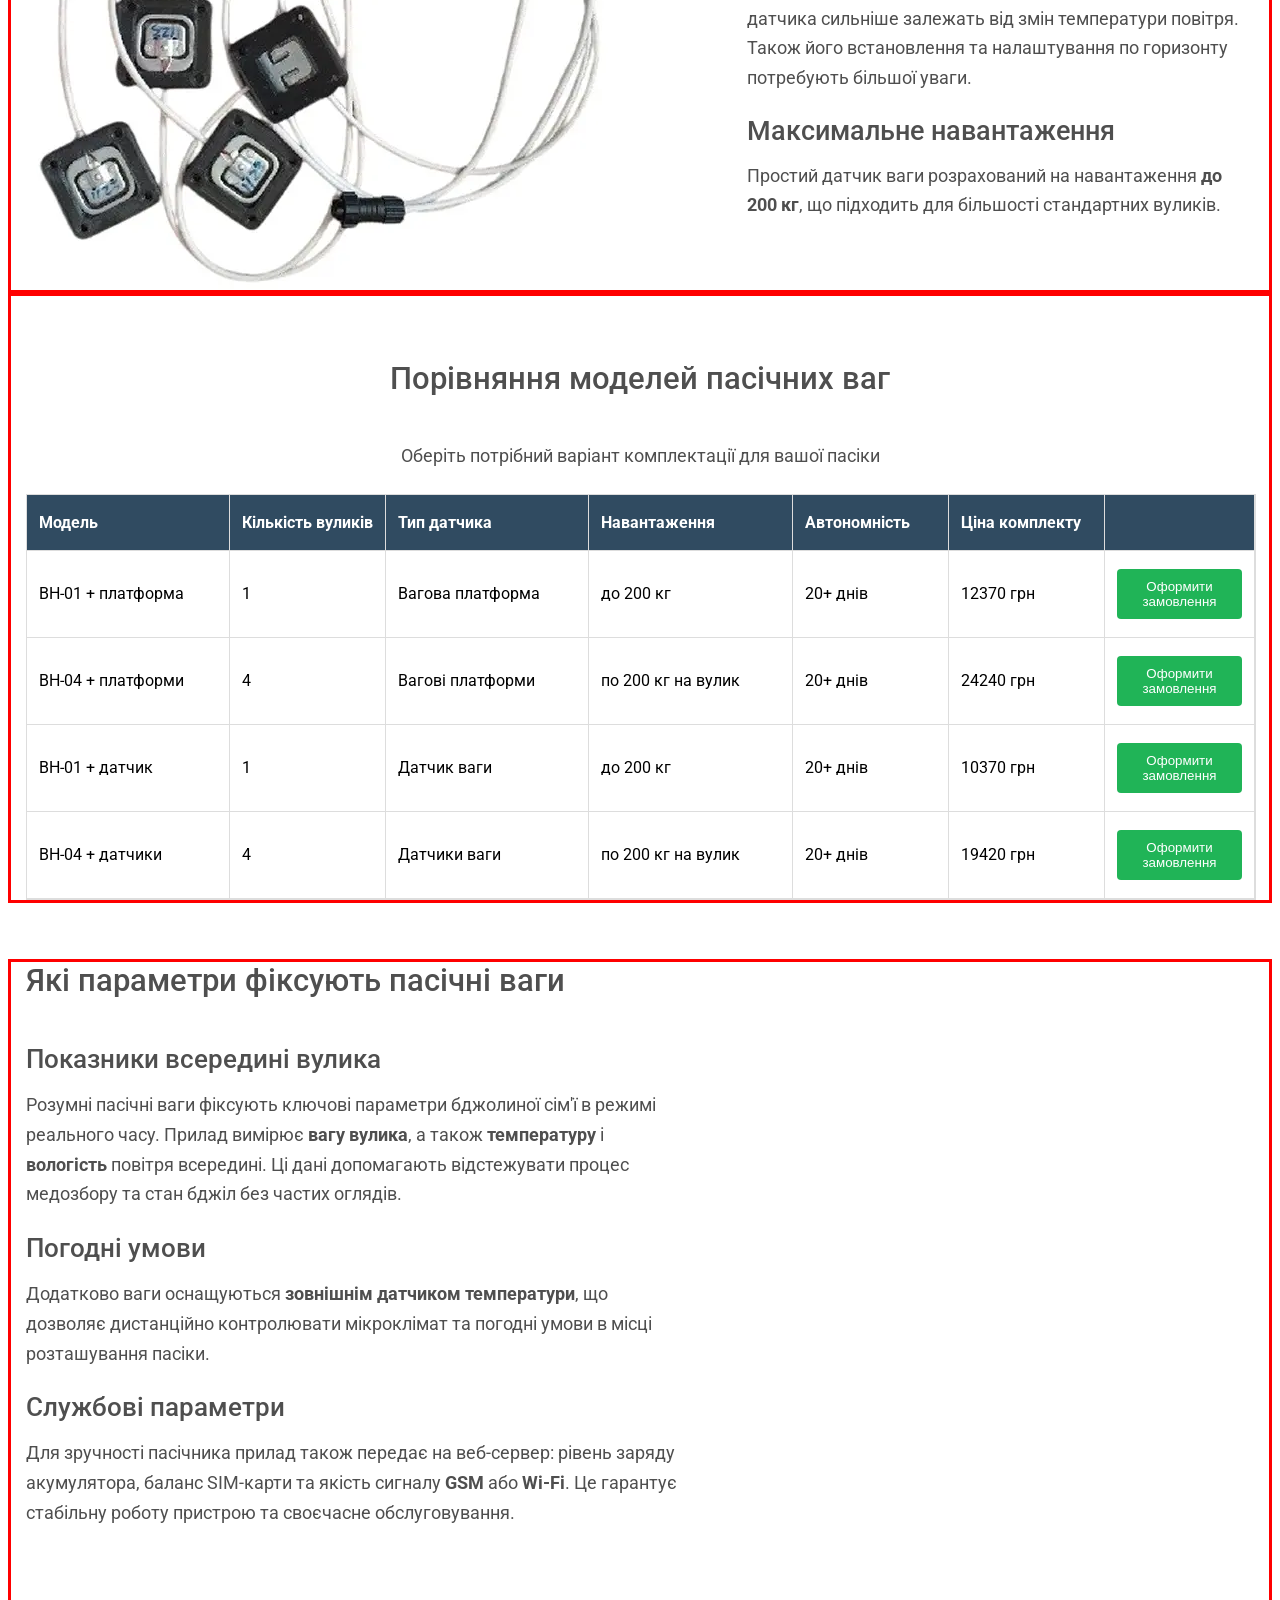
==== commit e8f270db: "instrument" ====
--- a/index.html
+++ b/index.html
@@ -300,6 +300,44 @@
                 </div>
             </div>
         </section>
+
+        <section class="instrument">
+            <div class="container">
+                <h2 class="instrument-title">Які параметри фіксують пасічні ваги</h2>
+                <ul class="instrument-list">
+                    <li class="instrument-item">
+                        <h3 class="instrument-subtitle">Показники всередині вулика</h3>
+                        <p class="instrument-text">Розумні пасічні ваги фіксують ключові параметри бджолиної сім'ї в
+                            режимі
+                            реального часу. Прилад вимірює <strong>вагу вулика</strong>, а також
+                            <strong>температуру</strong> і
+                            <strong>вологість</strong> повітря всередині. Ці дані допомагають відстежувати процес
+                            медозбору та стан бджіл без частих оглядів.
+                        </p>
+                    </li>
+                    <li class="instrument-item">
+                        <h3 class="instrument-subtitle">Погодні умови</h3>
+                        <p class="instrument-text">Додатково ваги оснащуються <strong>зовнішнім датчиком
+                                температури</strong>, що
+                            дозволяє дистанційно контролювати мікроклімат та погодні умови в місці
+                            розташування пасіки.</p>
+                    </li>
+                    <li class="instrument-item">
+                        <h3 class="instrument-subtitle">Службові параметри</h3>
+                        <p class="instrument-text">Для зручності пасічника прилад також передає на веб-сервер: рівень
+                            заряду
+                            акумулятора, баланс SIM-карти та якість сигналу <strong>GSM</strong> або
+                            <strong>Wi-Fi</strong>. Це
+                            гарантує стабільну роботу пристрою та своєчасне обслуговування.</p>
+                    </li>
+                </ul>
+                <div class="instrument-subbox">
+                    <iframe width="560" height="315" src="" frameborder="0"
+                        allowfullscreen>
+                    </iframe>
+                </div>
+            </div>
+        </section>
     </main>
 </body>
 
--- a/styles/ua.css
+++ b/styles/ua.css
@@ -427,6 +427,10 @@
 
 /* form */
 
+.form {
+    padding-bottom: 56px;
+}
+
 .form-title {
     font-weight: 500;
     font-size: 31px;
@@ -483,4 +487,36 @@
     padding: 10px 12px;
     border-radius: 4px;
     cursor: pointer;
+}
+
+/* секція instrument */
+
+.instrument-title {
+    font-weight: 500;
+    font-size: 31px;
+    line-height: 124%;
+    color: #4f4f4f;
+    margin-bottom: 43px;
+}
+
+.instrument-list {
+    display: flex;
+    flex-direction: column;
+    gap: 23px;
+}
+
+.instrument-subtitle {
+    font-weight: 500;
+    font-size: 26px;
+    line-height: 125%;
+    color: #4f4f4f;
+    margin-bottom: 14px;
+}
+
+.instrument-text {
+    font-weight: 400;
+    font-size: 18px;
+    line-height: 166%;
+    color: #4f4f4f;
+    max-width: 661px;
 }
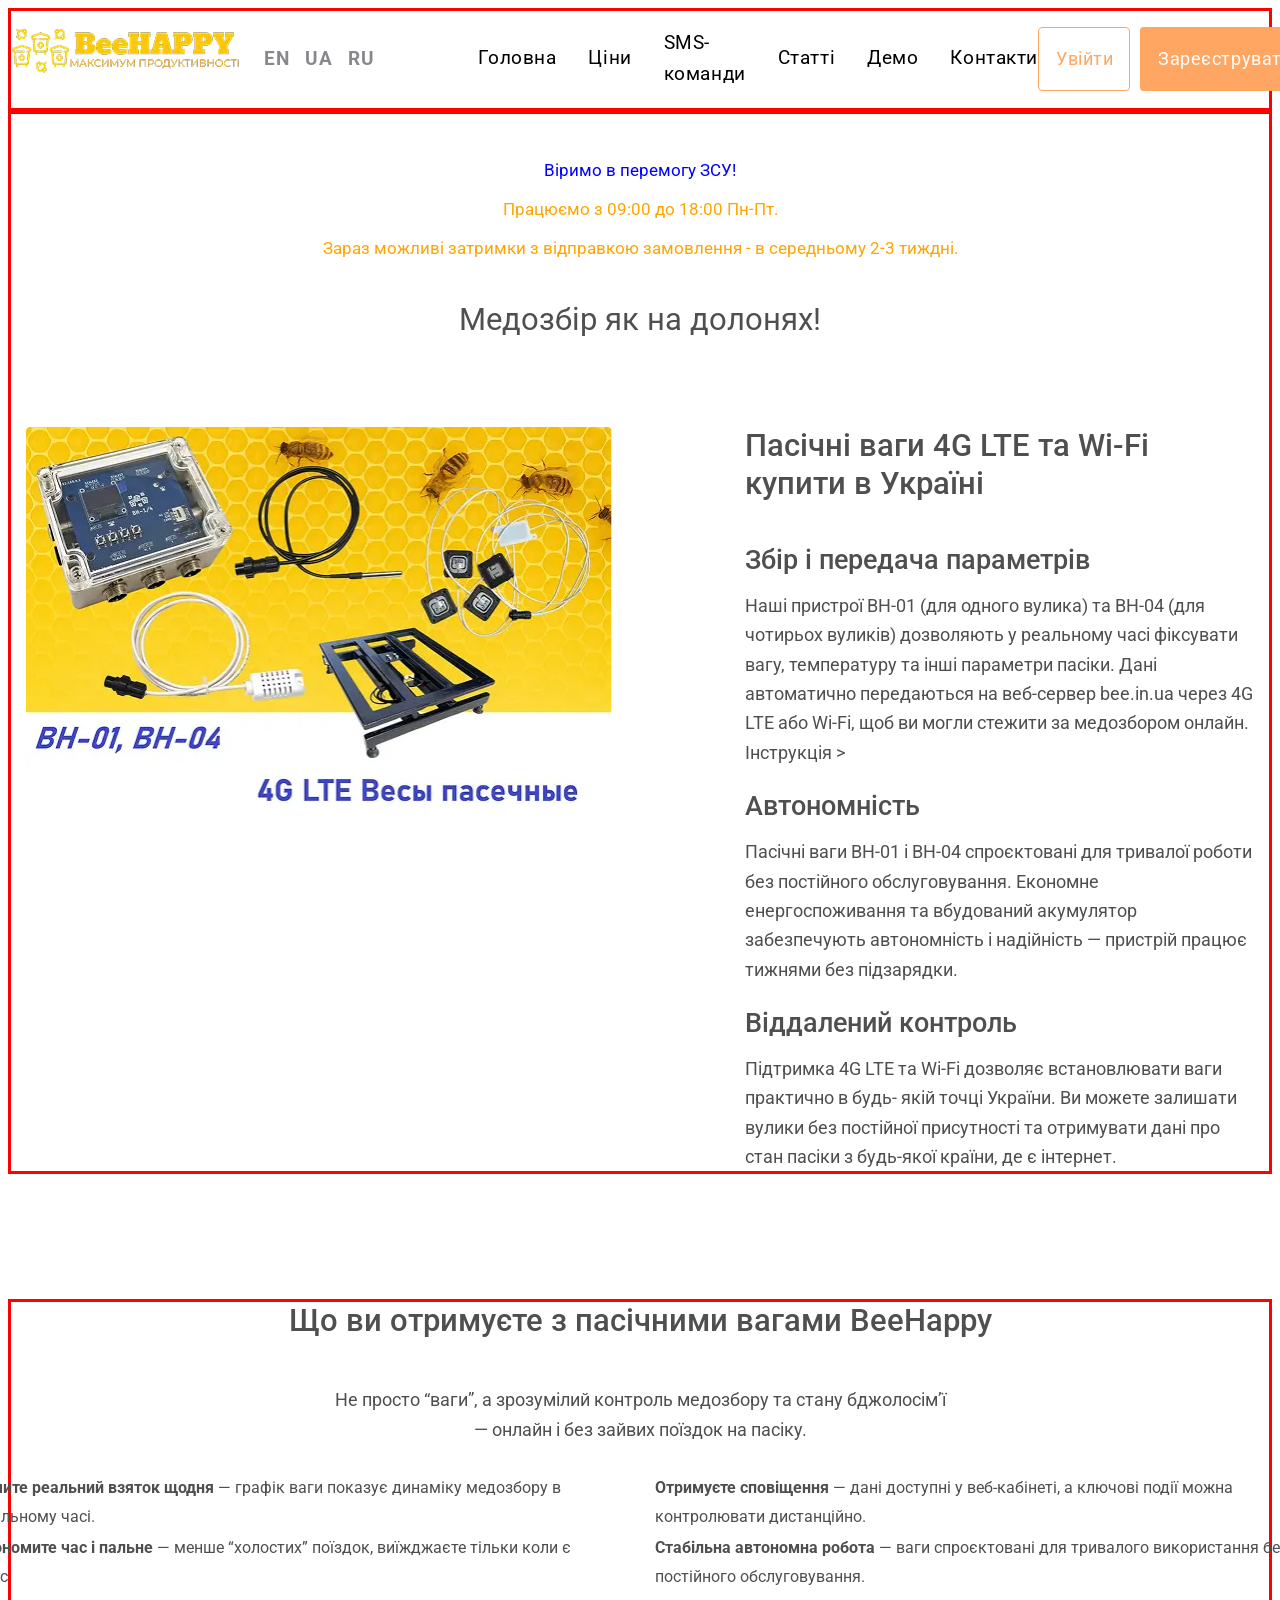
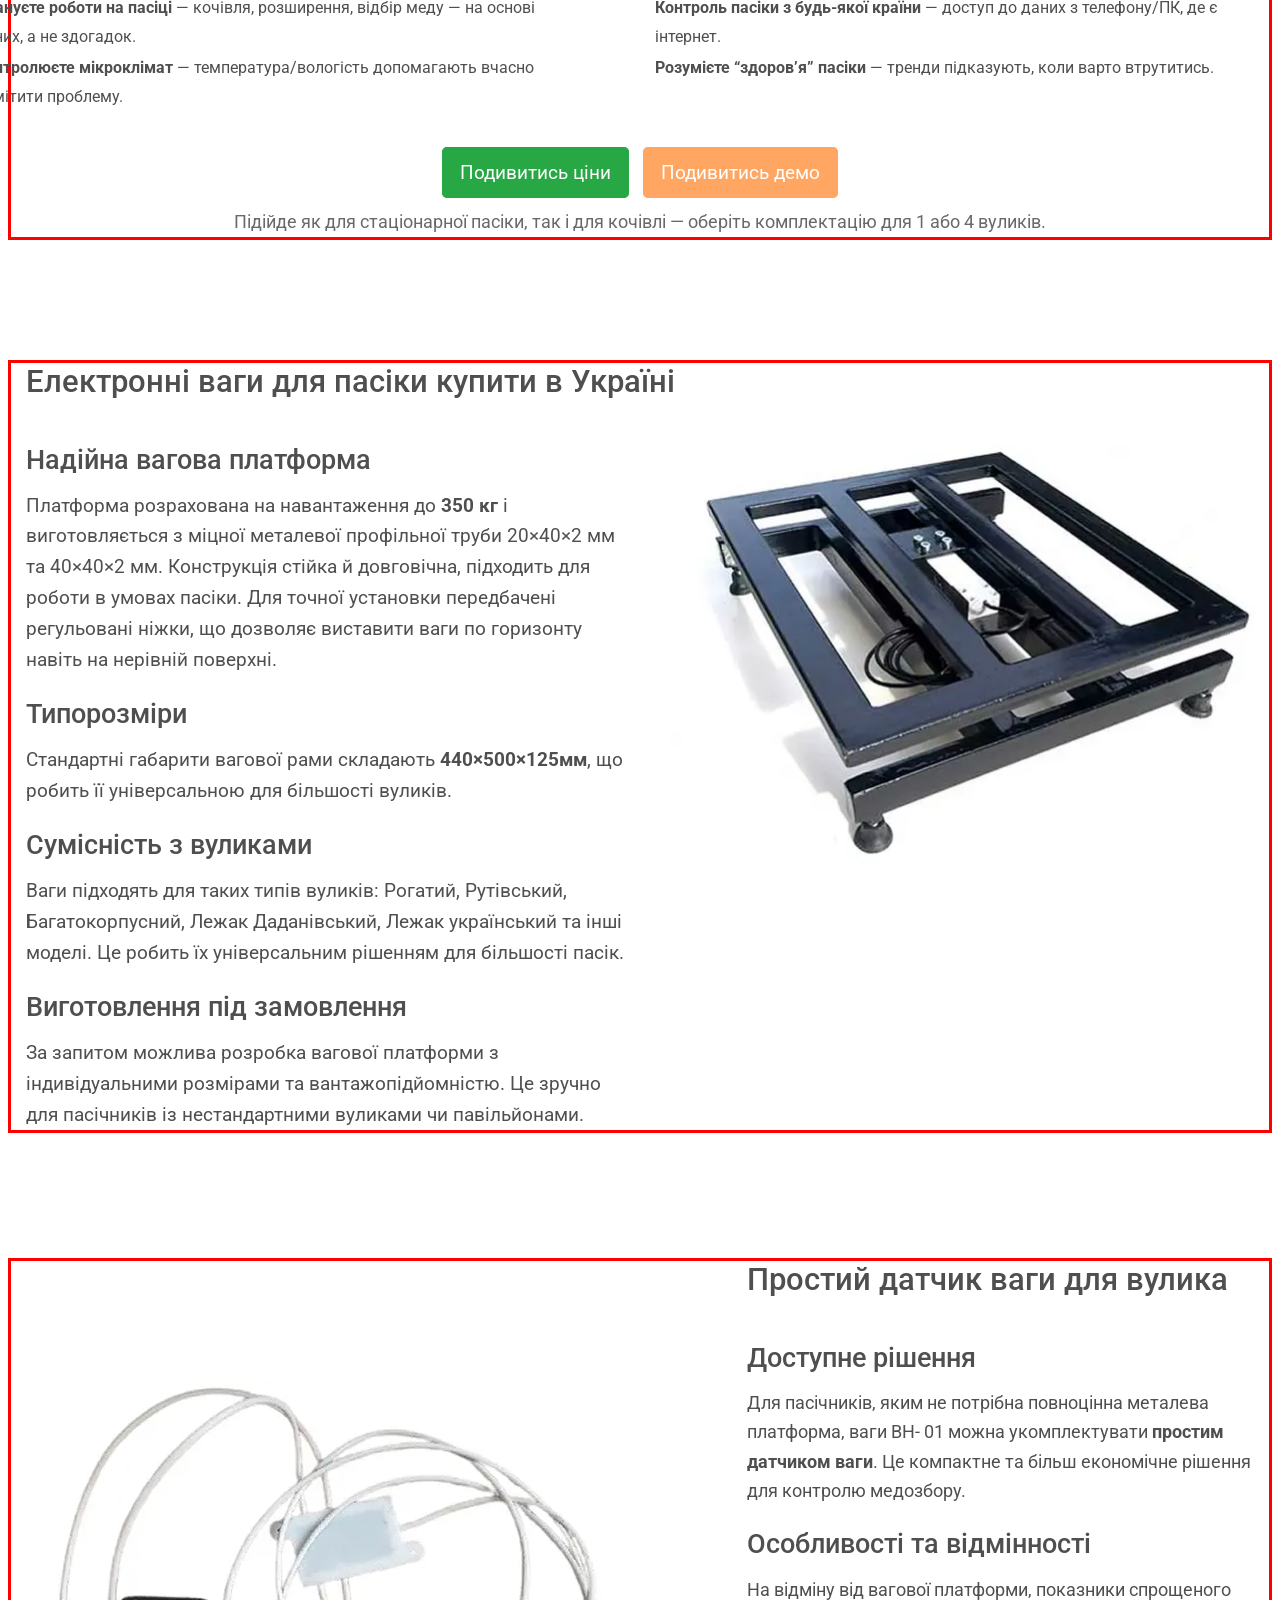
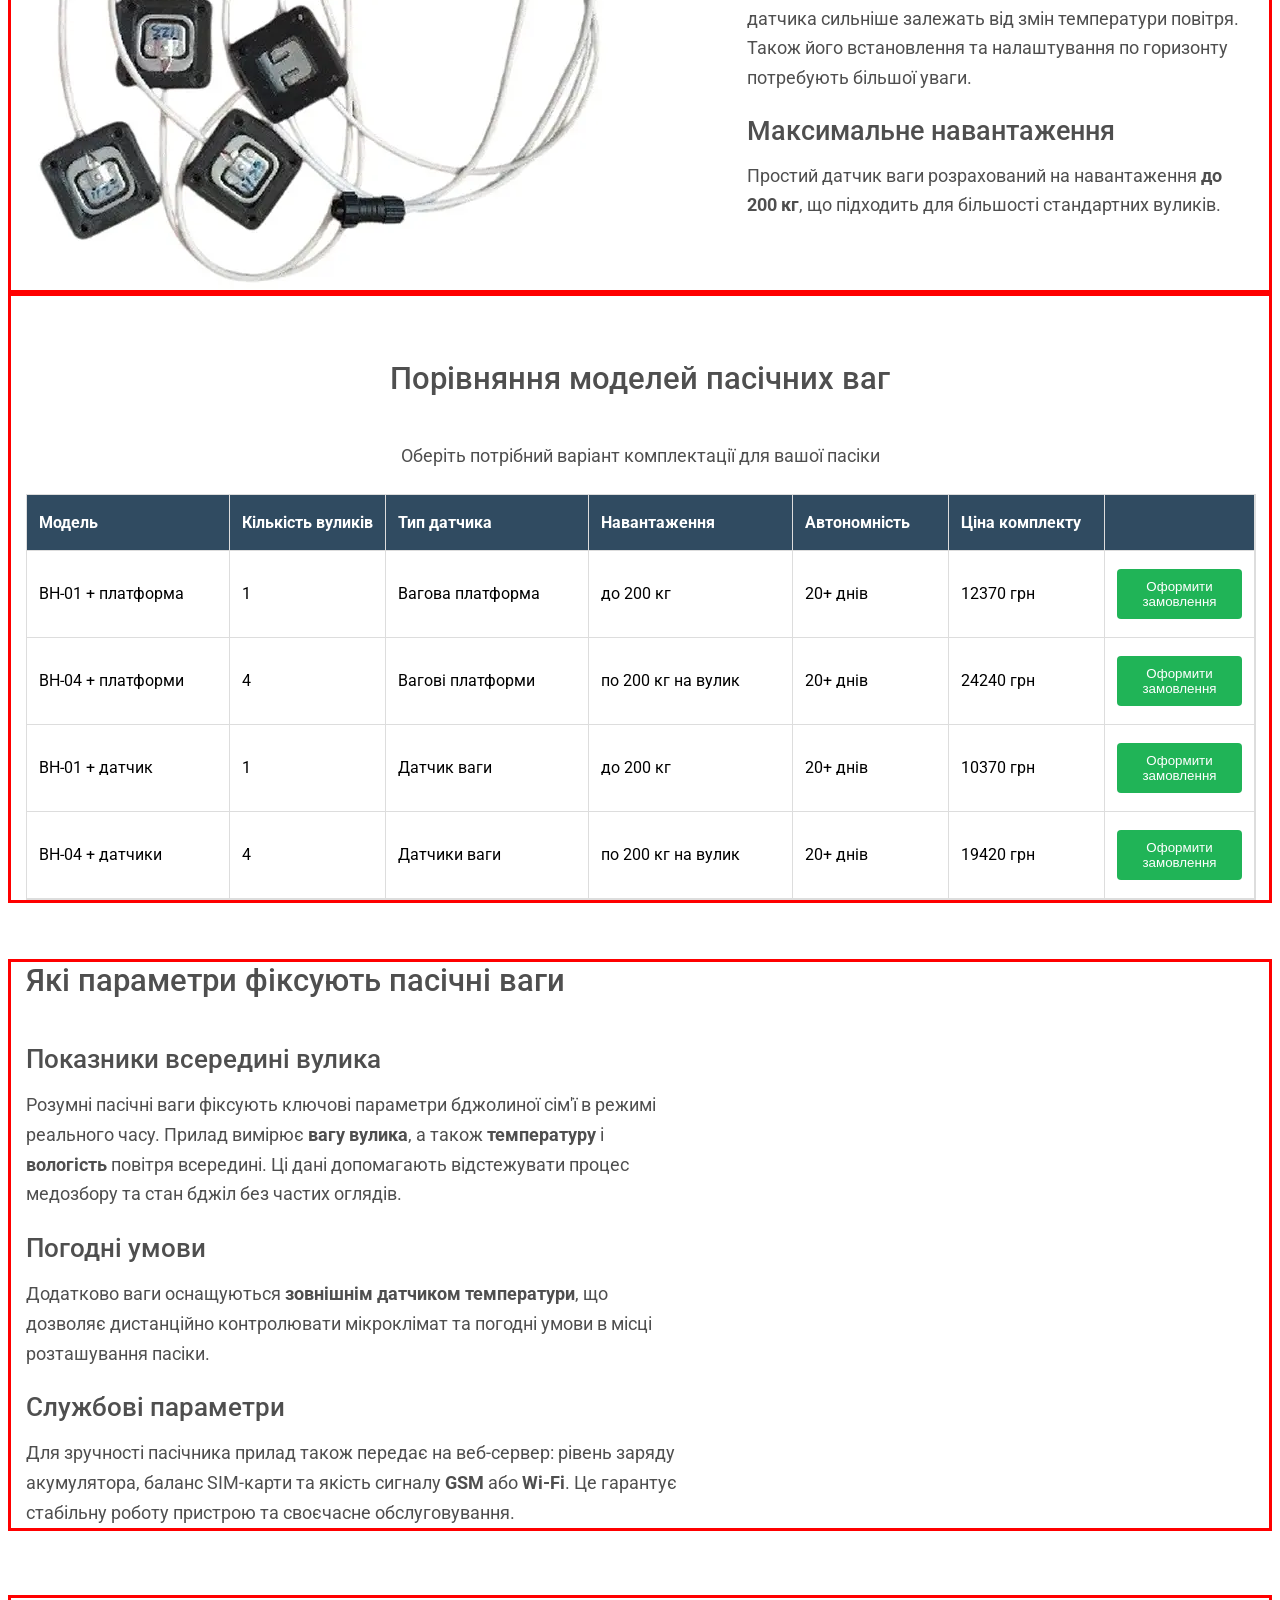
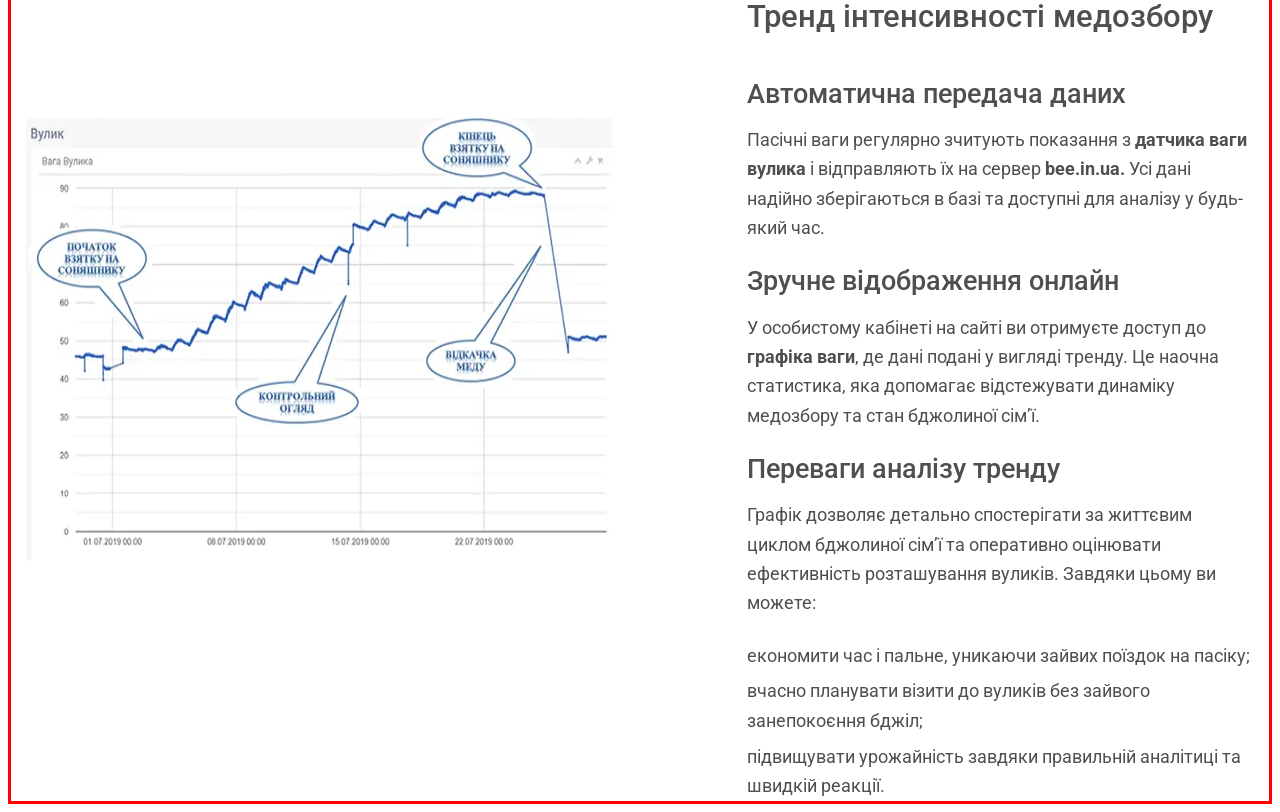
==== commit 3f5c86a2: "section trend" ====
--- a/index.html
+++ b/index.html
@@ -304,6 +304,7 @@
         <section class="instrument">
             <div class="container">
                 <h2 class="instrument-title">Які параметри фіксують пасічні ваги</h2>
+                <div class="instrument-cont">
                 <ul class="instrument-list">
                     <li class="instrument-item">
                         <h3 class="instrument-subtitle">Показники всередині вулика</h3>
@@ -328,13 +329,59 @@
                             заряду
                             акумулятора, баланс SIM-карти та якість сигналу <strong>GSM</strong> або
                             <strong>Wi-Fi</strong>. Це
-                            гарантує стабільну роботу пристрою та своєчасне обслуговування.</p>
+                            гарантує стабільну роботу пристрою та своєчасне обслуговування.
+                        </p>
                     </li>
                 </ul>
                 <div class="instrument-subbox">
-                    <iframe width="560" height="315" src="" frameborder="0"
-                        allowfullscreen>
+                    <iframe width="560" height="315" src="" frameborder="0" allowfullscreen>
                     </iframe>
+                </div>
+                </div>
+            </div>
+        </section>
+        <section class="trend">
+            <div class="container trend-container">
+                <img class="trend-img" src="./images/trend-img.webp" alt="графік">
+                <div class="trend-subbox">
+                    <h2 class="trend-title">Тренд інтенсивності медозбору</h2>
+                    <ul class="trend-list">
+                        <li class="trend-item">
+                            <h3 class="trend-subtitle">Автоматична передача даних</h3>
+                            <p class="trend-text">Пасічні ваги регулярно зчитують показання з <strong>датчика ваги
+                                    вулика</strong> і
+                                відправляють їх на сервер <strong>bee.in.ua.</strong> Усі дані надійно зберігаються в
+                                базі та
+                                доступні для аналізу у будь-який час.</p>
+                        </li>
+                        <li class="trend-item">
+                            <h3 class="trend-subtitle">Зручне відображення онлайн</h3>
+                            <p class="trend-text">У особистому кабінеті на сайті ви отримуєте доступ до <strong>графіка
+                                    ваги</strong>, де дані
+                                подані у вигляді тренду. Це наочна статистика, яка допомагає відстежувати
+                                динаміку медозбору та стан бджолиної сім’ї.</p>
+                        </li>
+                        <li class="trend-item">
+                            <h3 class="trend-subtitle">Переваги аналізу тренду</h3>
+                            <p class="trend-text">Графік дозволяє детально спостерігати за життєвим циклом бджолиної
+                                сім’ї
+                                та оперативно оцінювати ефективність розташування вуликів. Завдяки
+                                цьому ви можете:</p>
+                        </li>
+                    </ul>
+                    <ul class="trend-other-list">
+                        <li class="trend-other-item">
+                            <p class="trend-other-text">економити час і пальне, уникаючи зайвих поїздок на пасіку;</p>
+                        </li>
+                        <li class="trend-other-item">
+                            <p class="trend-other-text">вчасно планувати візити до вуликів без зайвого занепокоєння
+                                бджіл;</p>
+                        </li>
+                        <li class="trend-other-item">
+                            <p class="trend-other-text">підвищувати урожайність завдяки правильній аналітиці та швидкій
+                                реакції.</p>
+                        </li>
+                    </ul>
                 </div>
             </div>
         </section>
--- a/styles/ua.css
+++ b/styles/ua.css
@@ -491,6 +491,10 @@
 
 /* секція instrument */
 
+.instrument-cont {
+    display: flex;
+}
+
 .instrument-title {
     font-weight: 500;
     font-size: 31px;
@@ -519,4 +523,63 @@
     line-height: 166%;
     color: #4f4f4f;
     max-width: 661px;
+}
+
+/* секція trend  */
+
+.trend {
+    padding-top: 64px;
+}
+
+.trend-container {
+    display: flex;
+    gap: 134px;
+}
+
+.trend-img {
+ margin-top: 120px;
+ margin-bottom: 239px;
+}
+
+.trend-title {
+    font-weight: 500;
+    font-size: 31px;
+    line-height: 124%;
+    color: #4f4f4f;
+    margin-bottom: 42px;
+}
+
+.trend-list {
+    display: flex;
+    flex-direction: column;
+    gap: 23px;
+}
+
+.trend-subtitle {
+    font-weight: 500;
+    font-size: 27px;
+    line-height: 123%;
+    color: #4f4f4f;
+    margin-bottom: 14px;
+}
+
+.trend-text {
+    font-weight: 400;
+    font-size: 18px;
+    line-height: 163%;
+    color: #4f4f4f;
+}
+
+.trend-other-list {
+    display: flex;
+    flex-direction: column;
+    gap: 6px;
+    margin-top: 23px;
+}
+
+.trend-other-text {
+    font-weight: 400;
+    font-size: 18px;
+    line-height: 165%;
+    color: #4f4f4f;
 }
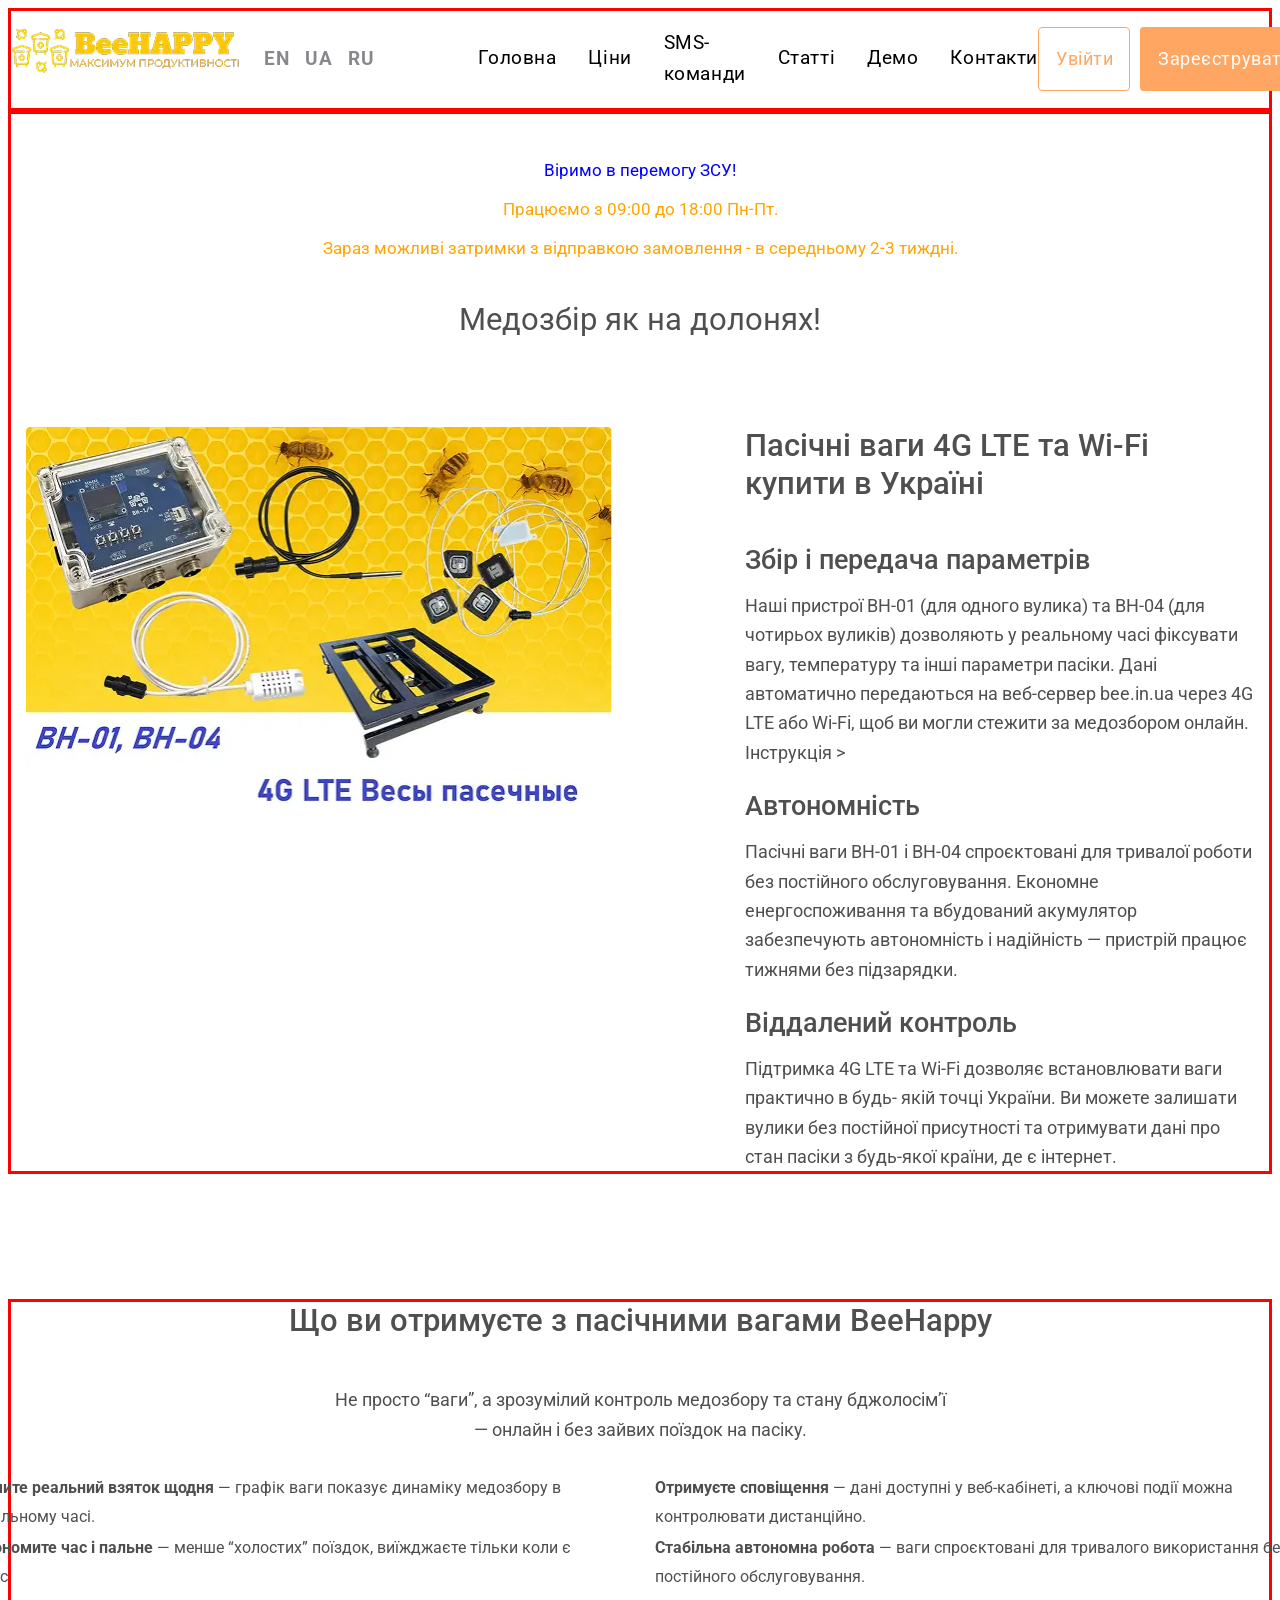
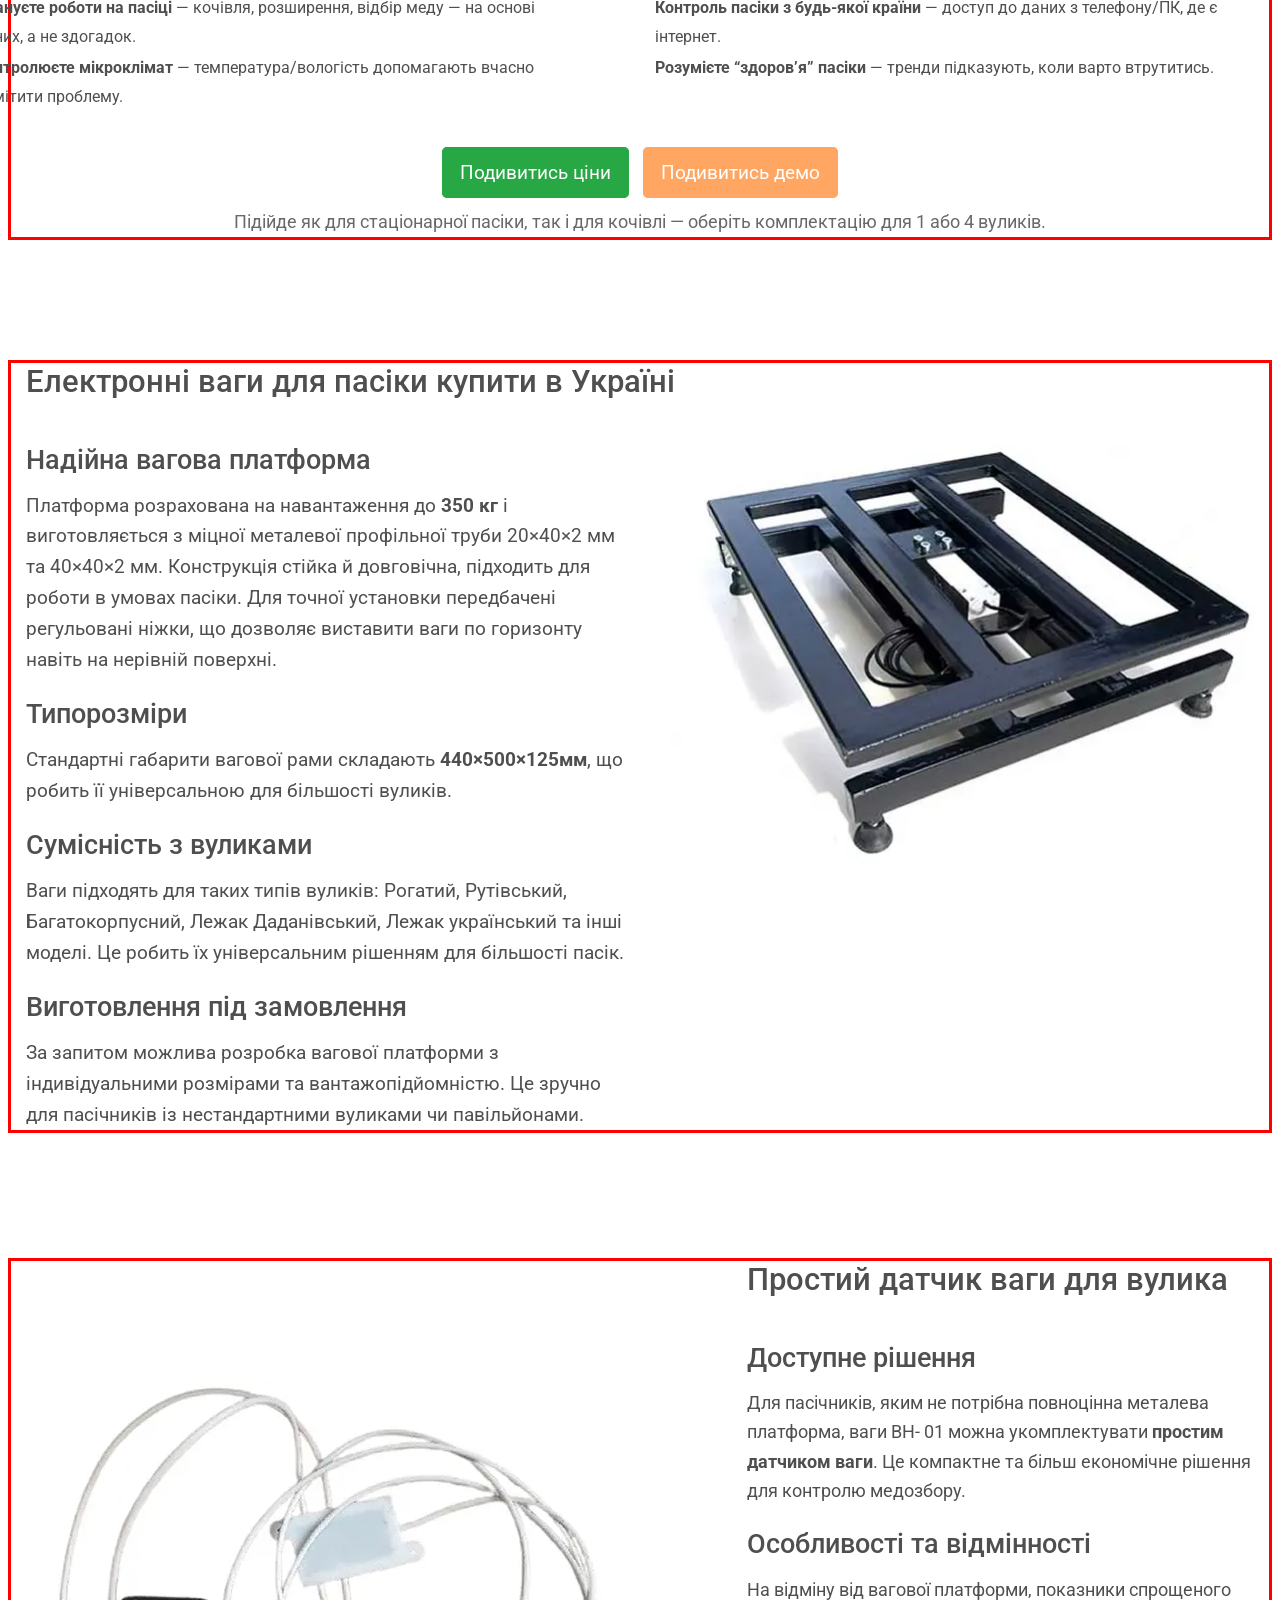
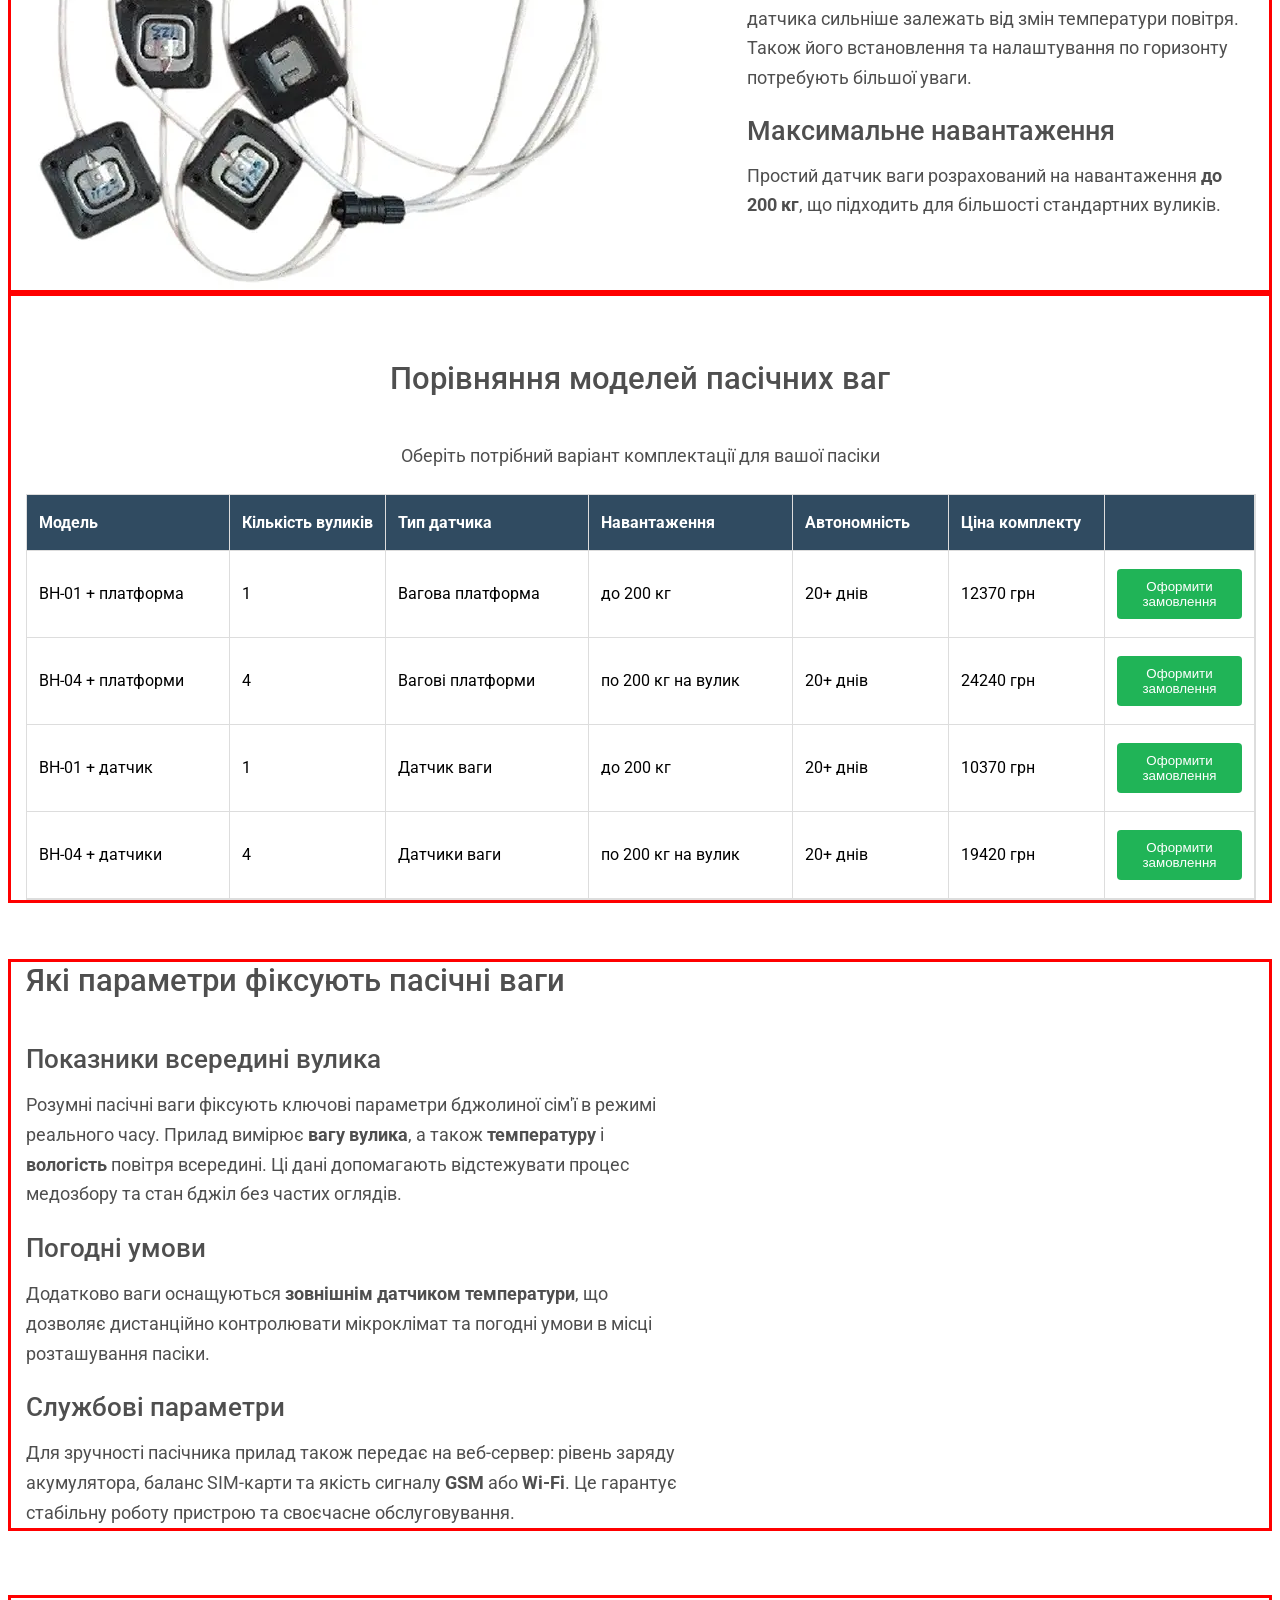
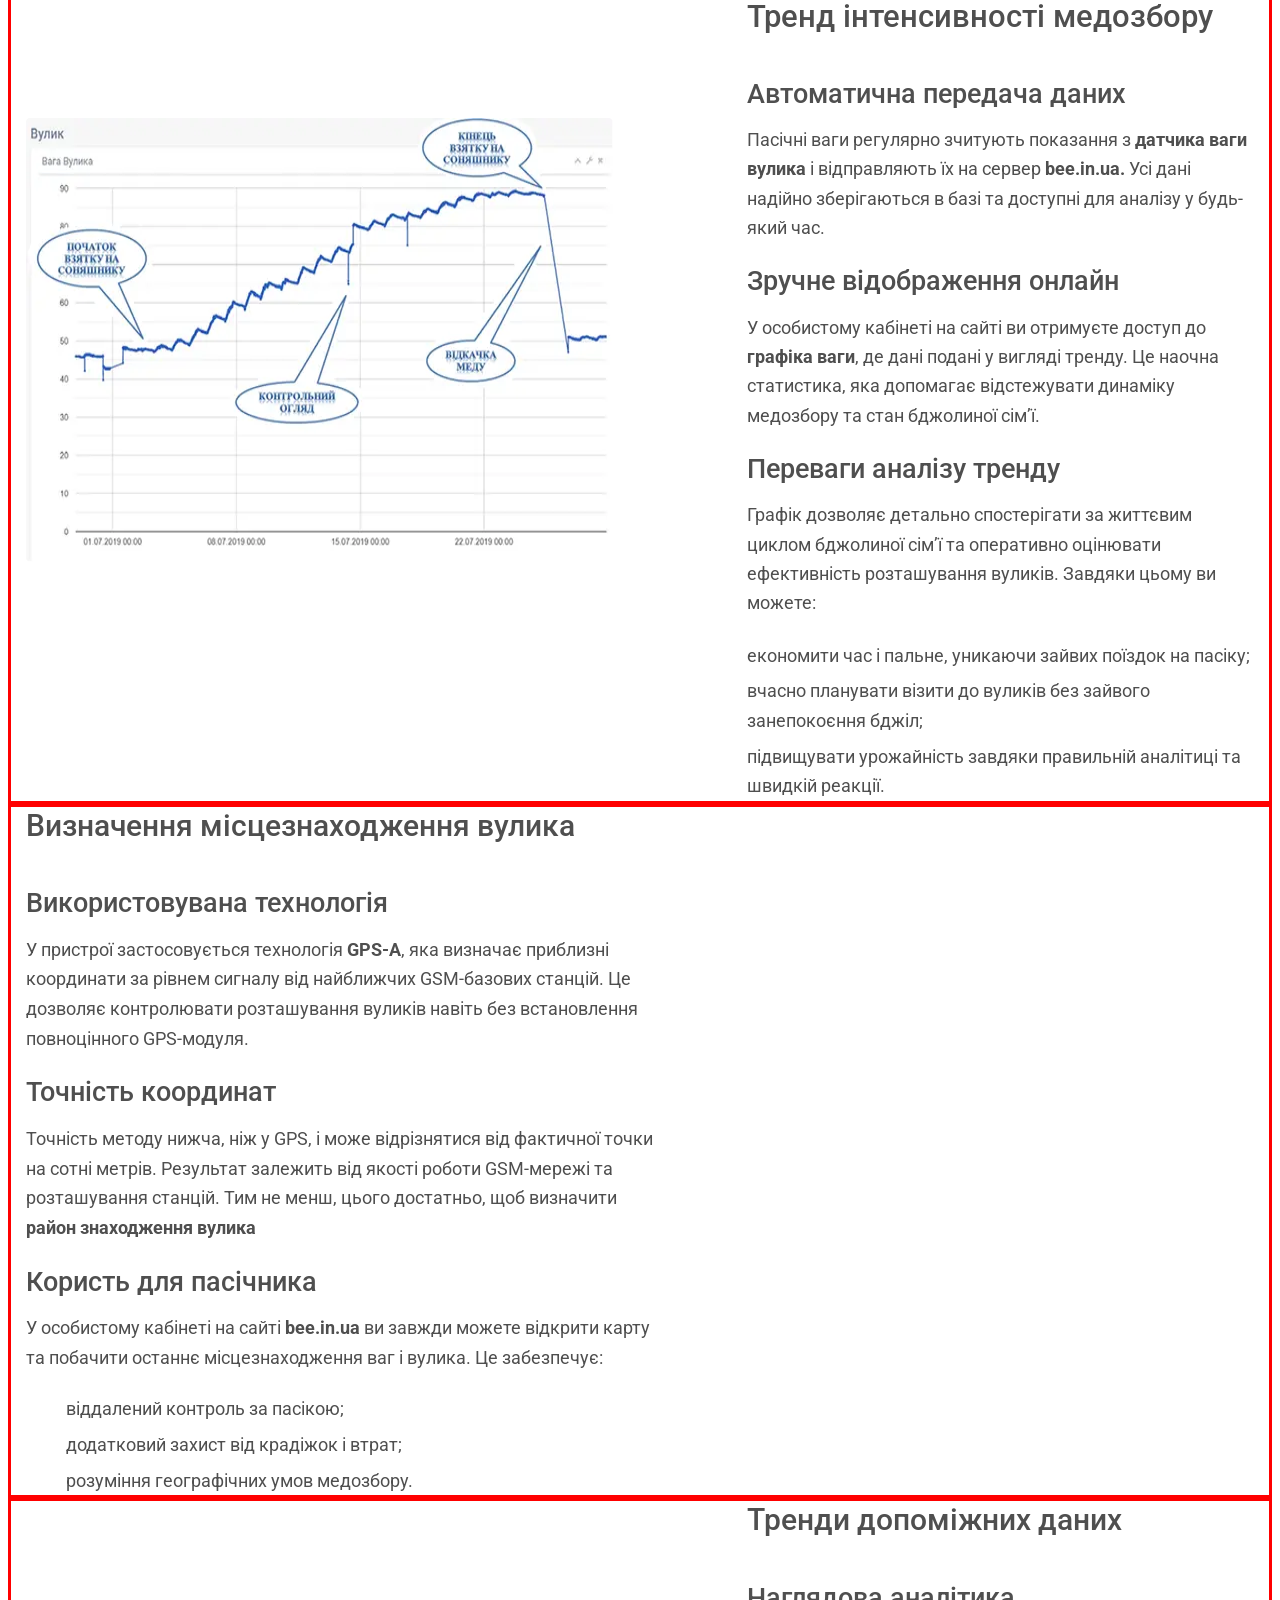
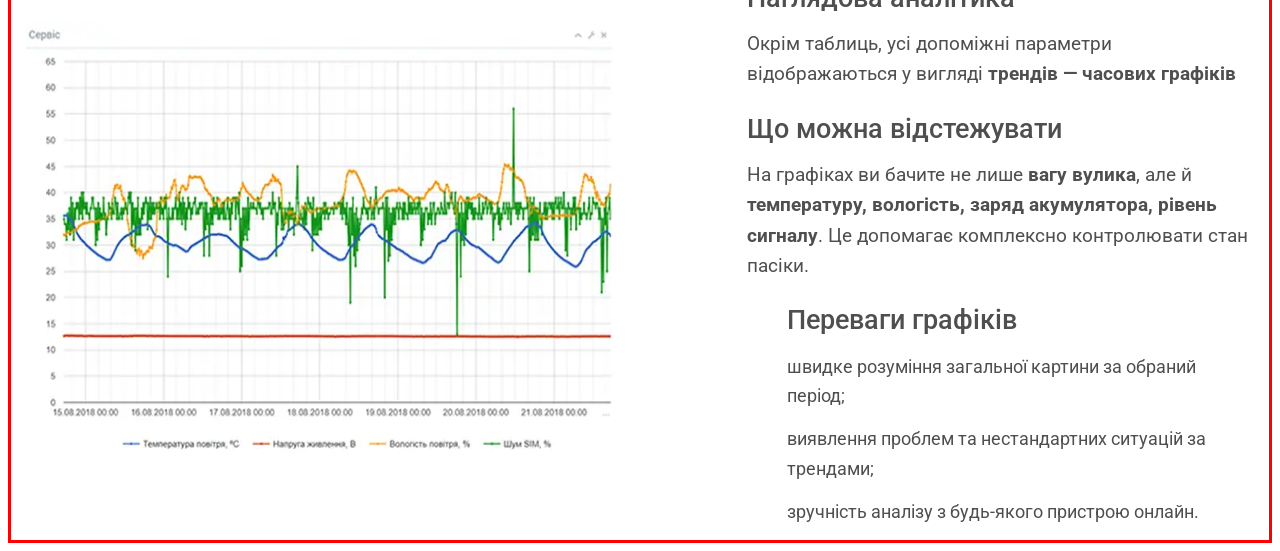
==== commit 56b5416e: "section gps,graphics" ====
--- a/index.html
+++ b/index.html
@@ -10,6 +10,7 @@
         rel="stylesheet">
     <link rel="stylesheet" href="./styles/reset.css">
     <link rel="stylesheet" href="./styles/ua.css">
+
     <title>bee.in.ua</title>
 </head>
 
@@ -305,38 +306,39 @@
             <div class="container">
                 <h2 class="instrument-title">Які параметри фіксують пасічні ваги</h2>
                 <div class="instrument-cont">
-                <ul class="instrument-list">
-                    <li class="instrument-item">
-                        <h3 class="instrument-subtitle">Показники всередині вулика</h3>
-                        <p class="instrument-text">Розумні пасічні ваги фіксують ключові параметри бджолиної сім'ї в
-                            режимі
-                            реального часу. Прилад вимірює <strong>вагу вулика</strong>, а також
-                            <strong>температуру</strong> і
-                            <strong>вологість</strong> повітря всередині. Ці дані допомагають відстежувати процес
-                            медозбору та стан бджіл без частих оглядів.
-                        </p>
-                    </li>
-                    <li class="instrument-item">
-                        <h3 class="instrument-subtitle">Погодні умови</h3>
-                        <p class="instrument-text">Додатково ваги оснащуються <strong>зовнішнім датчиком
-                                температури</strong>, що
-                            дозволяє дистанційно контролювати мікроклімат та погодні умови в місці
-                            розташування пасіки.</p>
-                    </li>
-                    <li class="instrument-item">
-                        <h3 class="instrument-subtitle">Службові параметри</h3>
-                        <p class="instrument-text">Для зручності пасічника прилад також передає на веб-сервер: рівень
-                            заряду
-                            акумулятора, баланс SIM-карти та якість сигналу <strong>GSM</strong> або
-                            <strong>Wi-Fi</strong>. Це
-                            гарантує стабільну роботу пристрою та своєчасне обслуговування.
-                        </p>
-                    </li>
-                </ul>
-                <div class="instrument-subbox">
-                    <iframe width="560" height="315" src="" frameborder="0" allowfullscreen>
-                    </iframe>
-                </div>
+                    <ul class="instrument-list">
+                        <li class="instrument-item">
+                            <h3 class="instrument-subtitle">Показники всередині вулика</h3>
+                            <p class="instrument-text">Розумні пасічні ваги фіксують ключові параметри бджолиної сім'ї в
+                                режимі
+                                реального часу. Прилад вимірює <strong>вагу вулика</strong>, а також
+                                <strong>температуру</strong> і
+                                <strong>вологість</strong> повітря всередині. Ці дані допомагають відстежувати процес
+                                медозбору та стан бджіл без частих оглядів.
+                            </p>
+                        </li>
+                        <li class="instrument-item">
+                            <h3 class="instrument-subtitle">Погодні умови</h3>
+                            <p class="instrument-text">Додатково ваги оснащуються <strong>зовнішнім датчиком
+                                    температури</strong>, що
+                                дозволяє дистанційно контролювати мікроклімат та погодні умови в місці
+                                розташування пасіки.</p>
+                        </li>
+                        <li class="instrument-item">
+                            <h3 class="instrument-subtitle">Службові параметри</h3>
+                            <p class="instrument-text">Для зручності пасічника прилад також передає на веб-сервер:
+                                рівень
+                                заряду
+                                акумулятора, баланс SIM-карти та якість сигналу <strong>GSM</strong> або
+                                <strong>Wi-Fi</strong>. Це
+                                гарантує стабільну роботу пристрою та своєчасне обслуговування.
+                            </p>
+                        </li>
+                    </ul>
+                    <div class="instrument-subbox">
+                        <iframe width="560" height="315" src="" frameborder="0" allowfullscreen>
+                        </iframe>
+                    </div>
                 </div>
             </div>
         </section>
@@ -385,6 +387,83 @@
                 </div>
             </div>
         </section>
+        <section class="gps">
+            <div class="container">
+                <h2 class="gps-title">Визначення місцезнаходження вулика</h2>
+                <ul class="gps-list">
+                    <li class="gps-item">
+                        <h3 class="gps-subtitle">Використовувана технологія</h3>
+                        <p class="gps-text">У пристрої застосовується технологія <strong>GPS-A</strong>, яка визначає
+                            приблизні
+                            координати за рівнем сигналу від найближчих GSM-базових станцій. Це
+                            дозволяє контролювати розташування вуликів навіть без встановлення
+                            повноцінного GPS-модуля.</p>
+                    </li>
+                    <li class="gps-item">
+                        <h3 class="gps-subtitle">Точність координат</h3>
+                        <p class="gps-text">Точність методу нижча, ніж у GPS, і може відрізнятися від фактичної точки
+                            на сотні метрів. Результат залежить від якості роботи GSM-мережі та
+                            розташування станцій. Тим не менш, цього достатньо, щоб визначити <strong>район знаходження
+                                вулика</strong></p>
+                    </li>
+                    <li class="gps-item">
+                        <h3 class="gps-subtitle">Користь для пасічника</h3>
+                        <p class="gps-text">У особистому кабінеті на сайті <strong>bee.in.ua</strong> ви завжди можете
+                            відкрити карту та
+                            побачити останнє місцезнаходження ваг і вулика. Це забезпечує:</p>
+                    </li>
+                </ul>
+                <ul class="gps-sublist">
+                    <li class="gps-subitem">
+                        <p class="gps-subtext">віддалений контроль за пасікою;</p>
+                    </li>
+                    <li class="gps-subitem">
+                        <p class="gps-subtext">додатковий захист від крадіжок і втрат;</p>
+                    </li>
+                    <li class="gps-subitem">
+                        <p class="gps-subtext">розуміння географічних умов медозбору.</p>
+                    </li>
+                </ul>
+                <div class="gps-subbox">
+
+                </div>
+            </div>
+        </section>
+        <section class="graphik">
+            <div class="container graphik-container">
+                <img class="graphik-img" src="./images/graphik-img.webp" alt="графік">
+                <div class="subbox">
+                    <h2 class="graphik-title">Тренди допоміжних даних</h2>
+                    <ul class="graphik-list">
+                        <li class="graphik-item">
+                            <h3 class="graphik-subtitle">Наглядова аналітика</h3>
+                            <p class="graphik-text">Окрім таблиць, усі допоміжні параметри відображаються у вигляді
+                                <strong>трендів — часових графіків</strong>
+                            </p>
+                        </li>
+                        <li class="graphik-item">
+                            <h3 class="graphik-subtitle">Що можна відстежувати</h3>
+                            <p class="graphik-text">На графіках ви бачите не лише <strong>вагу вулика</strong>, але й
+                                <strong>температуру, вологість, заряд акумулятора, рівень сигналу</strong>. Це допомагає
+                                комплексно контролювати стан пасіки.
+                            </p>
+                        </li>
+                    </ul>
+                    <ul class="graphik-sublist">
+                        <h3 class="graphik-subtitle">Переваги графіків</h3>
+                        <li class="graphik-subtitle">
+                            <p class="graphik-subtext">швидке розуміння загальної картини за обраний період;</p>
+                        </li>
+                        <li class="graphik-subtitle">
+                            <p class="graphik-subtext">виявлення проблем та нестандартних ситуацій за трендами;</p>
+                        </li>
+                        <li class="graphik-subtitle">
+                            <p class="graphik-subtext">зручність аналізу з будь-якого пристрою онлайн.</p>
+                        </li>
+                    </ul>
+                </div>
+            </div>
+        </section>
     </main>
 </body>
 
--- a/styles/ua.css
+++ b/styles/ua.css
@@ -537,8 +537,8 @@
 }
 
 .trend-img {
- margin-top: 120px;
- margin-bottom: 239px;
+    margin-top: 120px;
+    margin-bottom: 239px;
 }
 
 .trend-title {
@@ -582,4 +582,107 @@
     font-size: 18px;
     line-height: 165%;
     color: #4f4f4f;
+}
+
+
+/* секція gps */
+
+.gps-title {
+    font-weight: 500;
+    font-size: 30px;
+    line-height: 124%;
+    color: #4f4f4f;
+    margin-bottom: 43px;
+}
+
+.gps-list {
+    display: flex;
+    flex-direction: column;
+    gap: 23px;
+    margin-bottom: 22px;
+}
+
+.gps-subtitle {
+    font-weight: 500;
+    font-size: 27px;
+    line-height: 124%;
+    color: #4f4f4f;
+    margin-bottom: 14px;
+}
+
+.gps-text {
+    font-weight: 400;
+    font-size: 18px;
+    line-height: 165%;
+    color: #4f4f4f;
+    max-width: 642px;
+}
+
+.gps-sublist {
+    display: flex;
+    flex-direction: column;
+    gap: 6px;
+    margin-left: 40px;
+}
+
+.gps-subtext {
+    font-weight: 400;
+    font-size: 18px;
+    line-height: 165%;
+    color: #4f4f4f;
+}
+
+/* section graphik */
+
+.graphik-container {
+    display: flex;
+    gap: 134px;
+}
+
+.graphik-img {
+    margin-top: 120px;
+    margin-bottom: 86px;
+}
+
+.graphik-list {
+    display: flex;
+    flex-direction: column;
+    gap: 23px;
+    margin-bottom: 23px;
+}
+
+.graphik-title {
+    font-weight: 500;
+    font-size: 30px;
+    line-height: 124%;
+    color: #4f4f4f;
+    margin-bottom: 43px;
+}
+
+.graphik-text {
+    font-weight: 400;
+    font-size: 19px;
+    line-height: 160%;
+    color: #4f4f4f;
+}
+
+.graphik-subtitle {
+    font-weight: 500;
+    font-size: 27px;
+    line-height: 123%;
+    color: #4f4f4f;
+    margin-bottom: 14px;
+}
+
+.graphik-subtext {
+    font-weight: 400;
+    font-size: 18px;
+    line-height: 163%;
+    color: #4f4f4f;
+}
+
+.graphik-sublist {
+    display: flex;
+    flex-direction: column;
+    margin-left: 40px;
 }
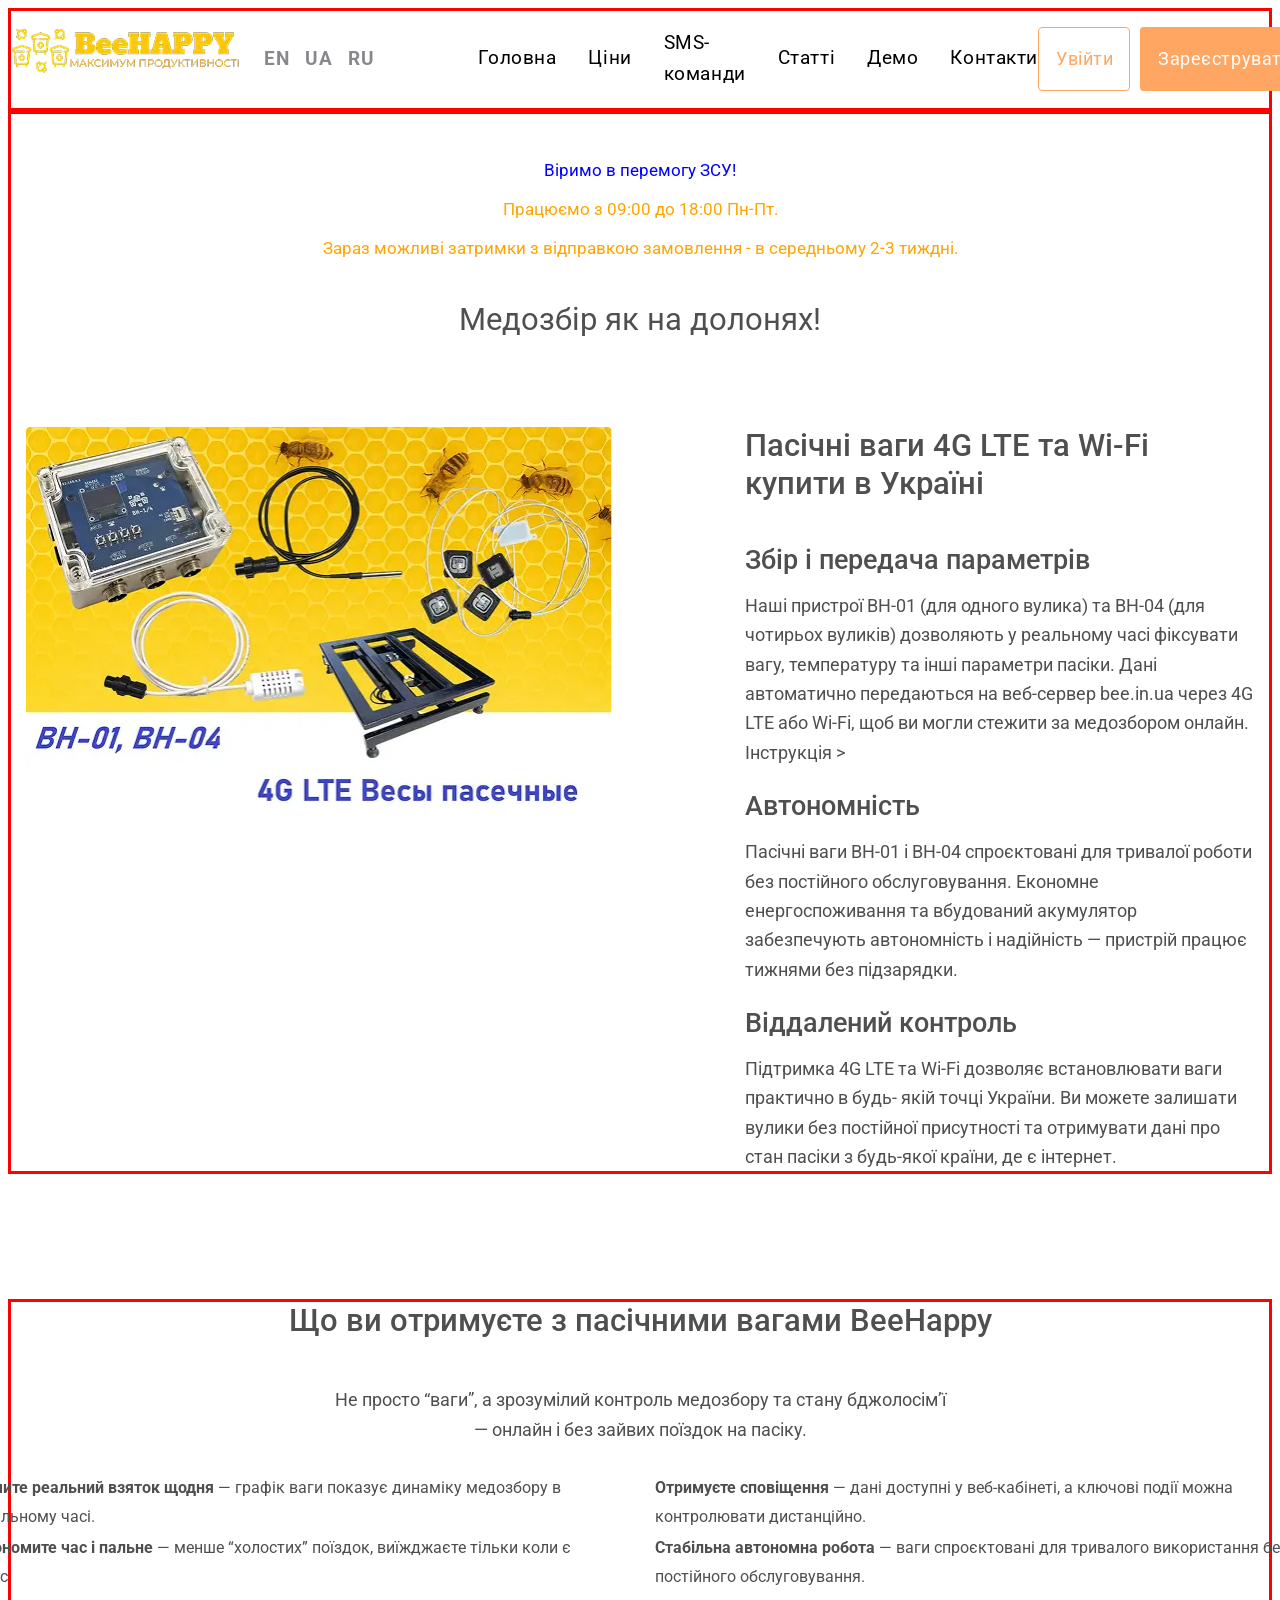
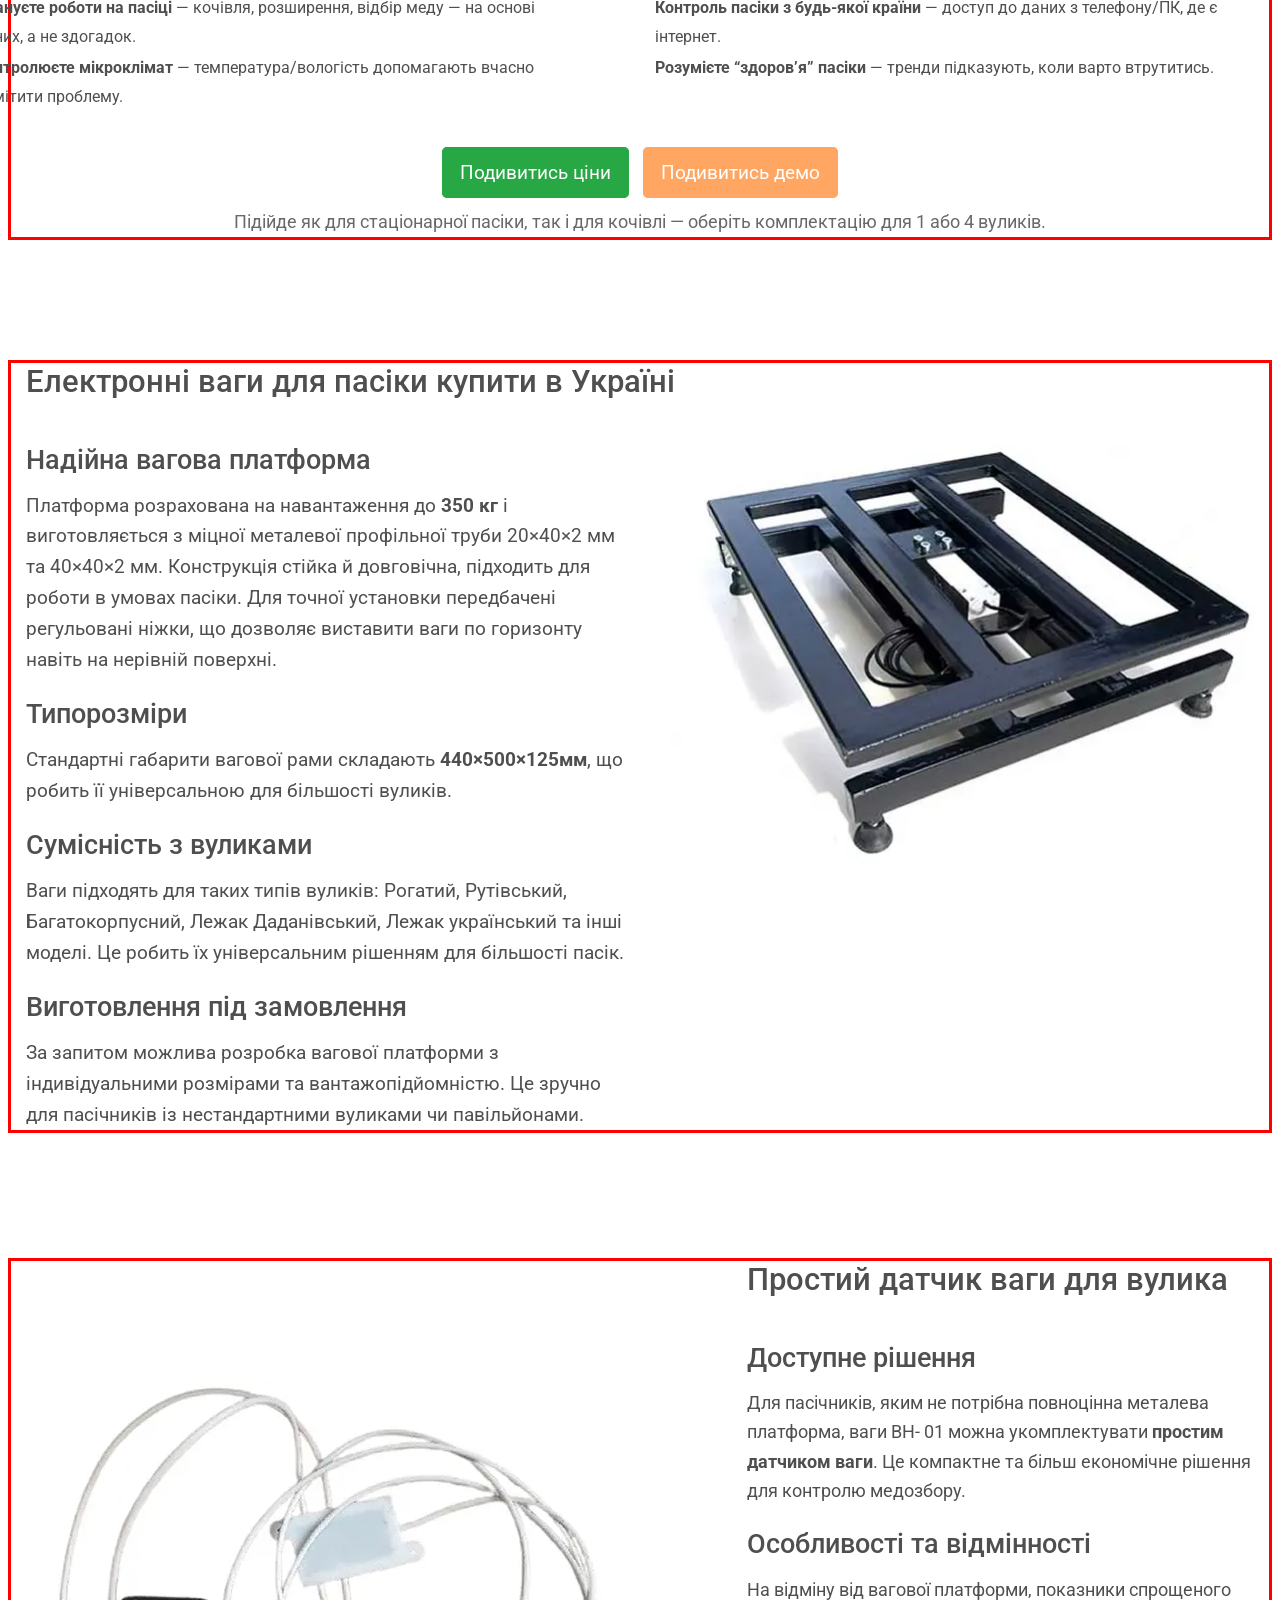
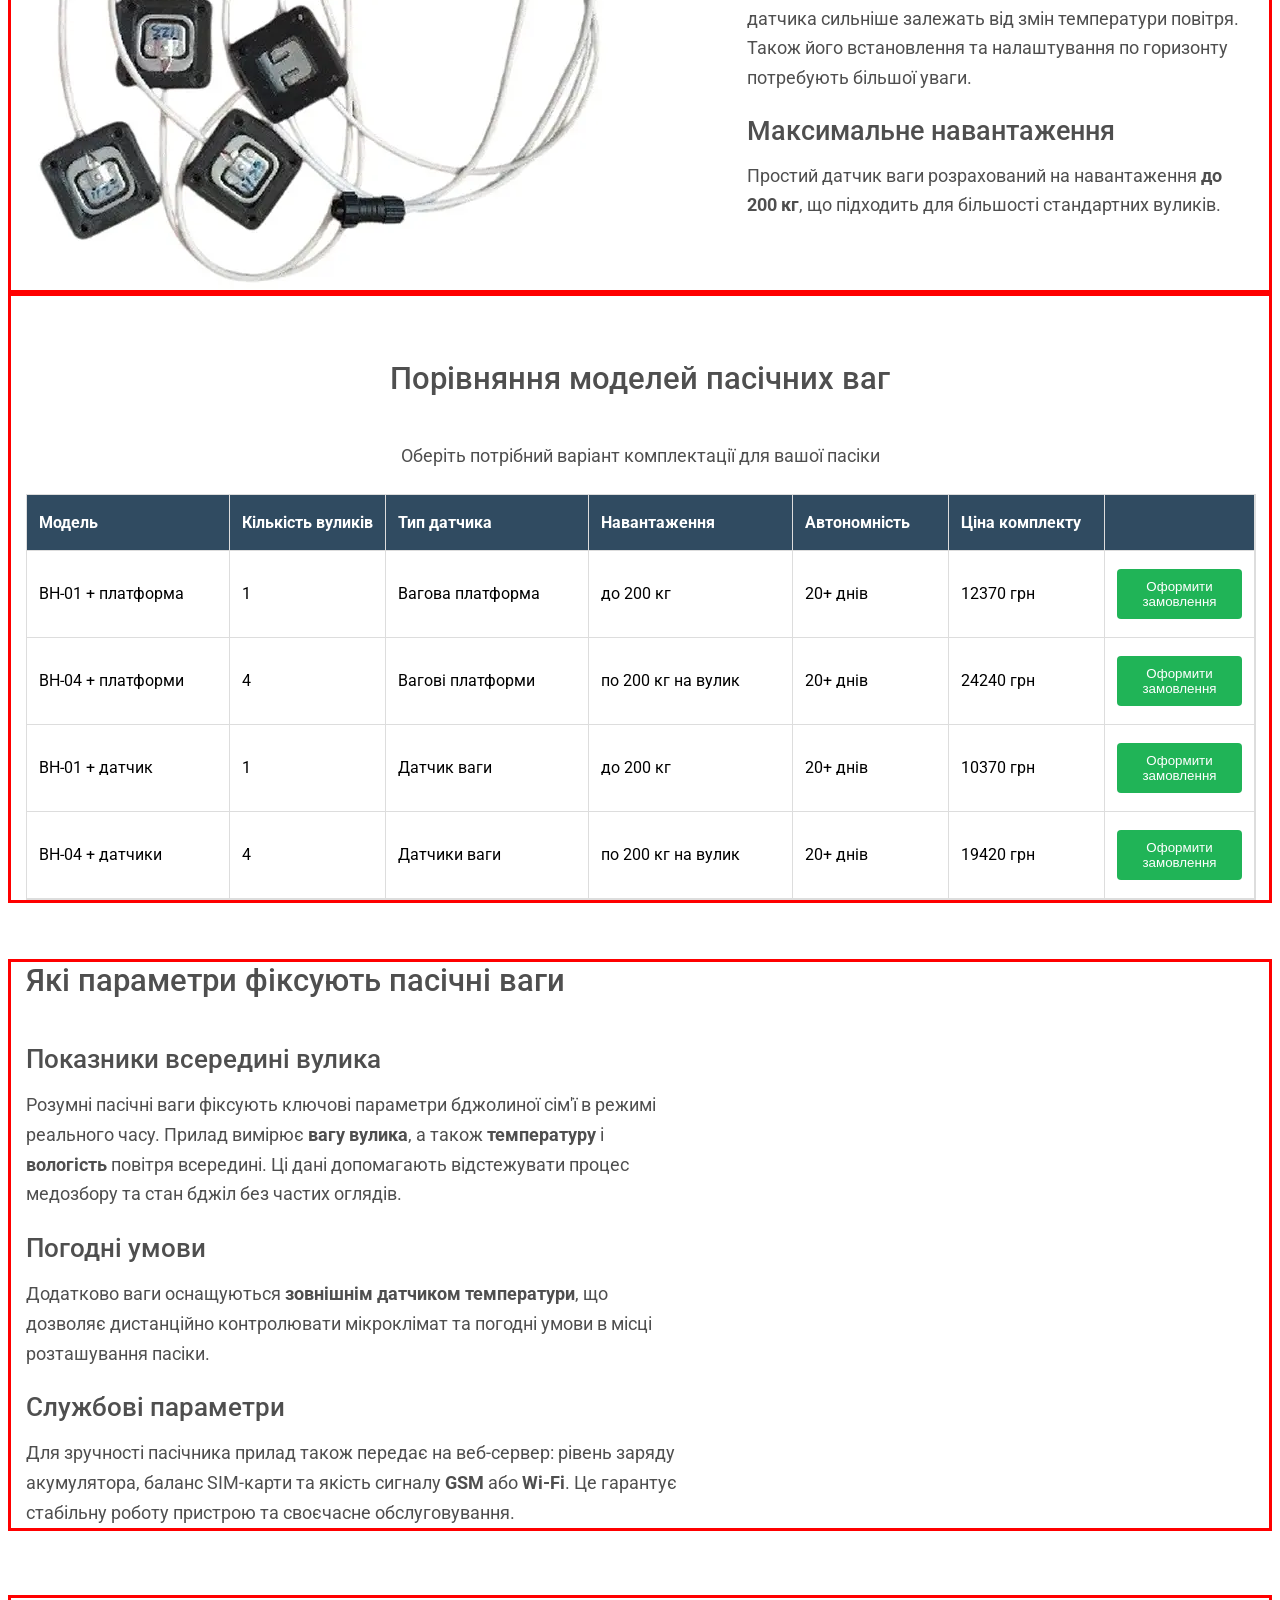
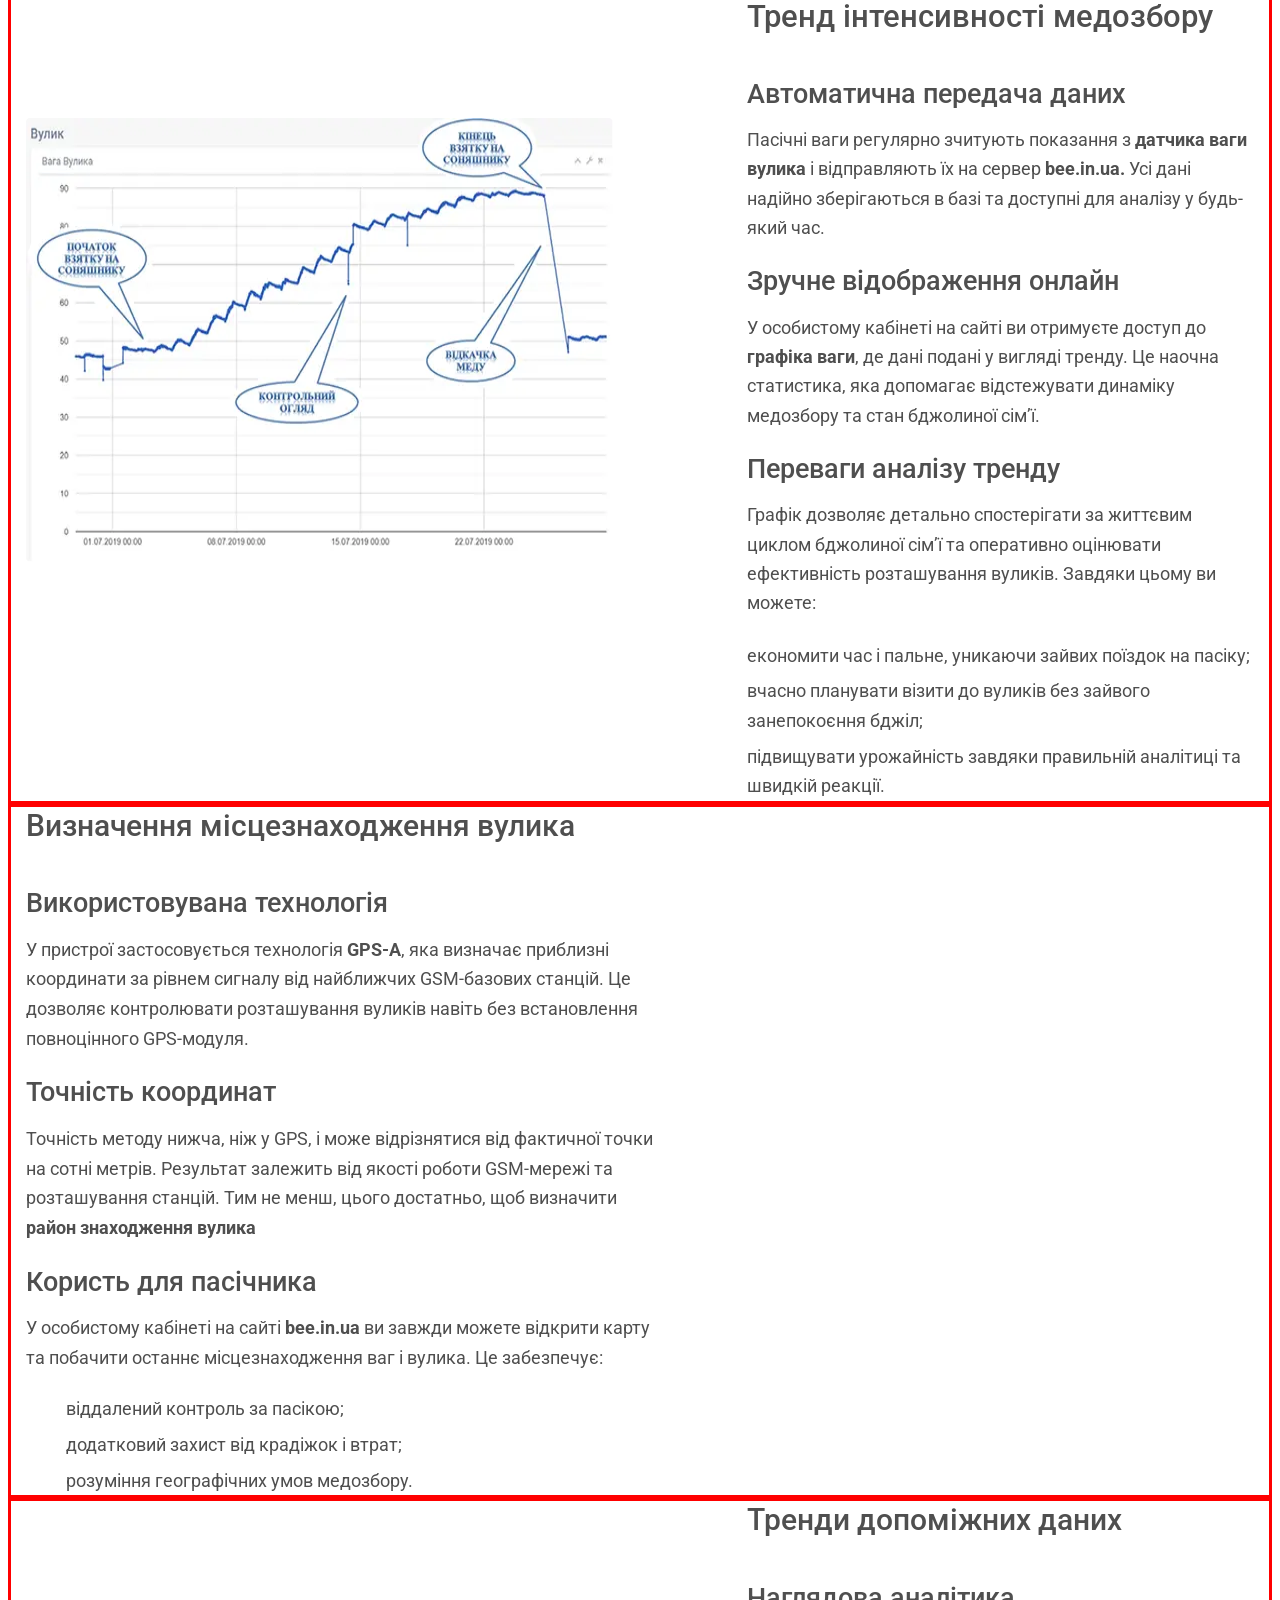
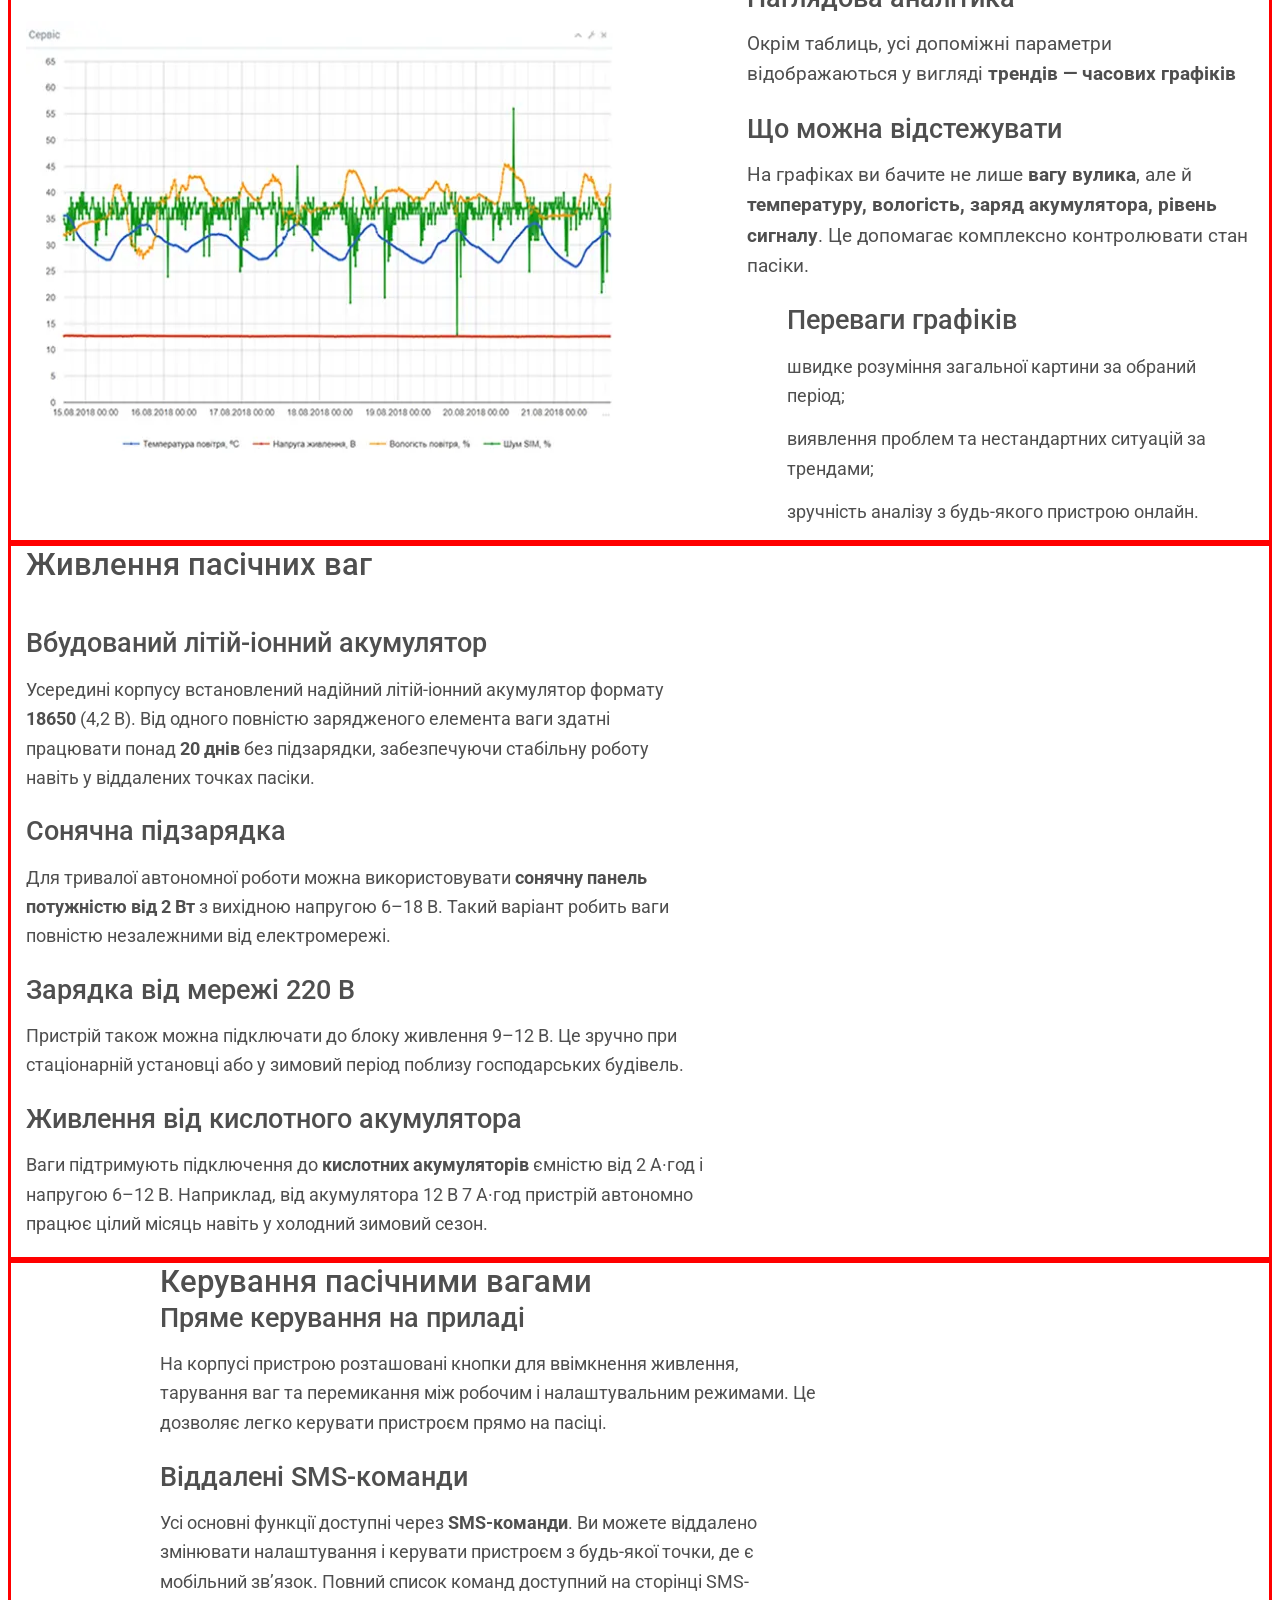
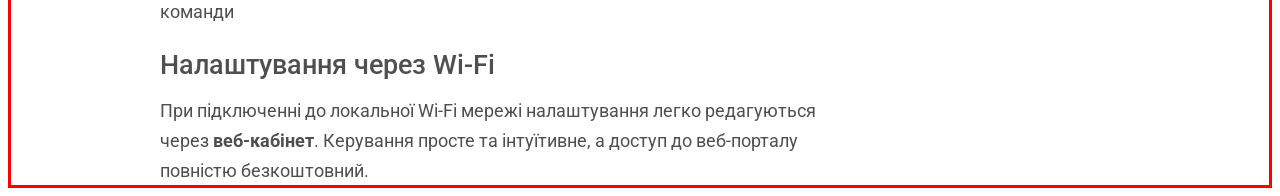
==== commit 45b75083: "section energy,management" ====
--- a/index.html
+++ b/index.html
@@ -464,6 +464,74 @@
                 </div>
             </div>
         </section>
+        <section class="energy">
+            <div class="container energy-container">
+                <h2 class="energy-title">Живлення пасічних ваг</h2>
+                <ul class="energy-list">
+                    <li class="energy-item">
+                        <h3 class="energy-subtitle">Вбудований літій-іонний акумулятор</h3>
+                        <p class="energy-text">Усередині корпусу встановлений надійний літій-іонний акумулятор формату
+                            <strong>18650</strong> (4,2 В). Від одного повністю зарядженого елемента ваги здатні
+                            працювати понад <strong>20 днів</strong> без підзарядки, забезпечуючи стабільну роботу
+                            навіть у віддалених точках пасіки.
+                        </p>
+                    </li>
+                    <li class="energy-item">
+                        <h3 class="energy-subtitle">Сонячна підзарядка</h3>
+                        <p class="energy-text">Для тривалої автономної роботи можна використовувати <strong>сонячну
+                                панель потужністю від 2 Вт</strong> з вихідною напругою 6–18 В. Такий варіант робить
+                            ваги повністю незалежними від електромережі.</p>
+                    </li>
+                    <li class="energy-item">
+                        <h3 class="energy-subtitle">Зарядка від мережі 220 В</h3>
+                        <p class="energy-text">Пристрій також можна підключати до блоку живлення 9–12 В. Це зручно при
+                            стаціонарній установці або у зимовий період поблизу господарських
+                            будівель.</p>
+                    </li>
+                    <li class="energy-item">
+                        <h3 class="energy-subtitle">Живлення від кислотного акумулятора</h3>
+                        <p class="energy-text">Ваги підтримують підключення до <strong>кислотних акумуляторів</strong>
+                            ємністю від 2
+                            А·год і напругою 6–12 В. Наприклад, від акумулятора 12 В 7 А·год пристрій
+                            автономно працює цілий місяць навіть у холодний зимовий сезон.</p>
+                    </li>
+                </ul>
+                <div class="energy-subbox">
+                    <img src="" alt="">
+                </div>
+            </div>
+        </section>
+        <section class="management">
+            <div class="container management-container">
+                <img src="" alt="">
+                <div class="management-subbox">
+                    <h2 class="management-title">Керування пасічними вагами</h2>
+                    <ul class="management-list">
+                        <li class="management-item">
+                            <h3 class="management-subtitle">Пряме керування на приладі</h3>
+                            <p class="management-text">На корпусі пристрою розташовані кнопки для ввімкнення живлення,
+                                тарування ваг та перемикання між робочим і налаштувальним режимами.
+                                Це дозволяє легко керувати пристроєм прямо на пасіці.</p>
+                        </li>
+                        <li class="management-item">
+                            <h3 class="management-subtitle">Віддалені SMS-команди</h3>
+                            <p class="management-text">Усі основні функції доступні через <strong>SMS-команди</strong>.
+                                Ви
+                                можете віддалено
+                                змінювати налаштування і керувати пристроєм з будь-якої точки, де є
+                                мобільний зв’язок. Повний список команд доступний на сторінці SMS-команди</p>
+                        </li>
+                        <li class="management-item">
+                            <h3 class="management-subtitle">Налаштування через Wi-Fi</h3>
+                            <p class="management-text">При підключенні до локальної Wi-Fi мережі налаштування легко
+                                редагуються через <strong>веб-кабінет</strong>. Керування просте та інтуїтивне, а доступ
+                                до
+                                веб-порталу повністю безкоштовний.</p>
+                        </li>
+                    </ul>
+                </div>
+            </div>
+        </section>
     </main>
 </body>
 
--- a/styles/ua.css
+++ b/styles/ua.css
@@ -685,4 +685,75 @@
     display: flex;
     flex-direction: column;
     margin-left: 40px;
+}
+
+/* energy */
+
+.energy-title {
+    font-weight: 500;
+    font-size: 31px;
+    line-height: 123%;
+    color: #4f4f4f;
+
+    margin-bottom: 43px;
+}
+
+.energy-list {
+    display: flex;
+    flex-direction: column;
+    gap: 23px;
+}
+
+.energy-subtitle {
+    font-weight: 500;
+    font-size: 27px;
+    line-height: 124%;
+    color: #4f4f4f;
+
+    margin-bottom: 14px;
+}
+
+.energy-text {
+    font-weight: 400;
+    font-size: 18px;
+    line-height: 163%;
+    color: #4f4f4f;
+    max-width: 678px;
+}
+
+
+/* management */
+
+.management-container {
+    display: flex;
+    gap: 134px;
+}
+
+.management-title {
+    font-weight: 500;
+    font-size: 31px;
+    line-height: 124%;
+    color: #4f4f4f;
+}
+
+.management-list {
+    display: flex;
+    flex-direction: column;
+    gap: 23px;
+}
+
+.management-subtitle {
+    font-weight: 500;
+    font-size: 27px;
+    line-height: 122%;
+    color: #4f4f4f;
+    margin-bottom: 14px;
+}
+
+.management-text {
+    font-weight: 400;
+    font-size: 18px;
+    line-height: 165%;
+    color: #4f4f4f;
+    max-width: 661px;
 }
